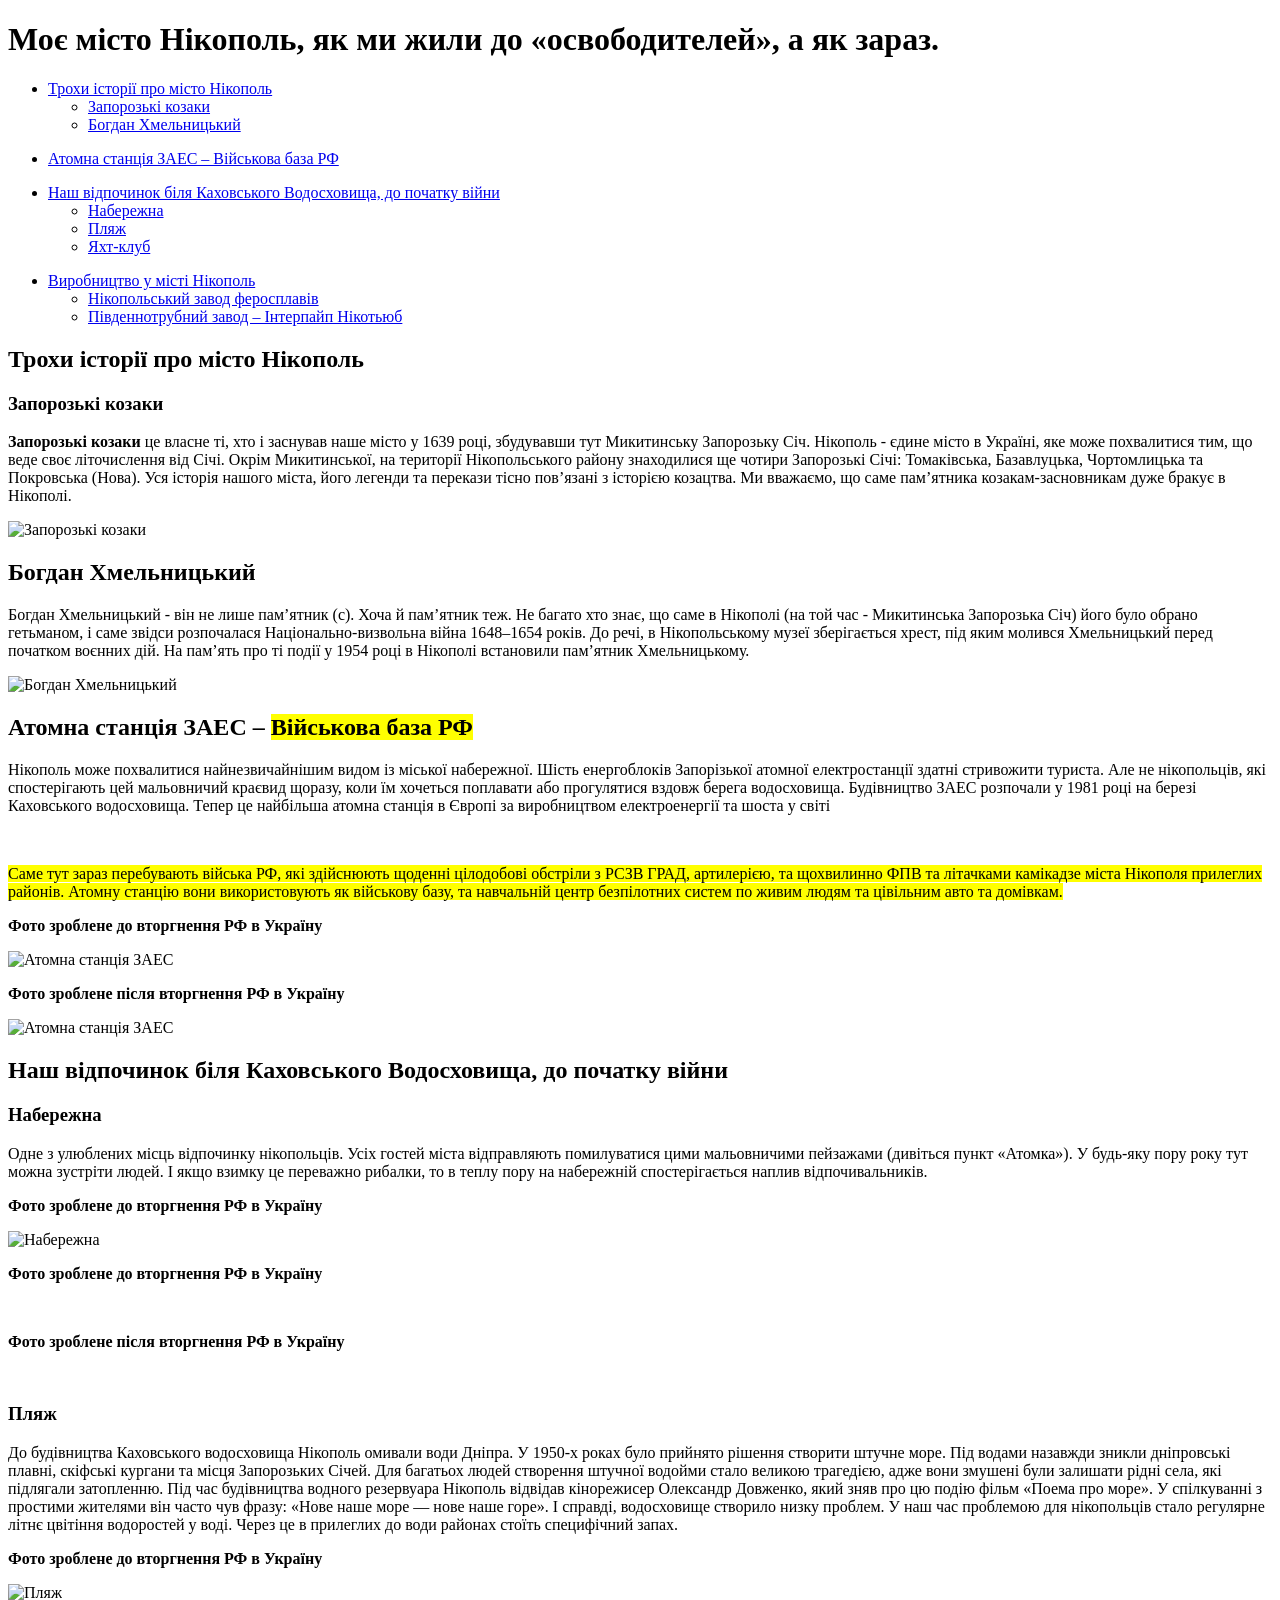
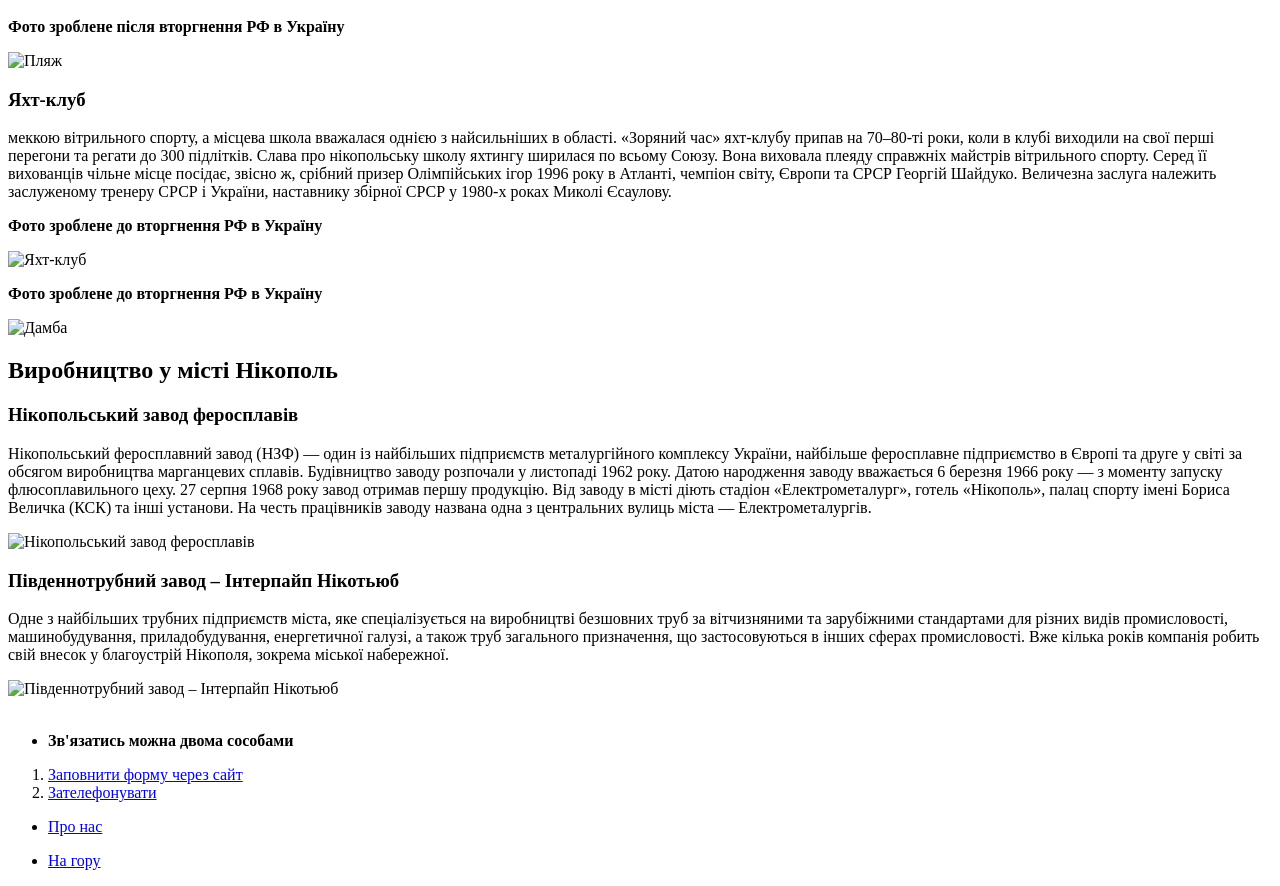
==== lesson_2/index.html @ 9840b842 "Add files via upload" ====
<!DOCTYPE html>
<html lang="uk">
<head>
	<meta charset="UTF-8">
	<meta name="viewport" content="width=device-width, initial-scale=1.0">
	<title>Моє місто Нікополь, як ми жили до «освободителей», а як зараз.</title>
</head>
<body>
	<header id="top">
		<div>
			<h1>Моє місто Нікополь, як ми жили до «освободителей», а як зараз.</h1>
		</div>
		<div>
		<ul>
			<li><a href="#istiriya">Трохи історії про місто Нікополь</a>
				<ul>
					<li><a href="#kozak">Запорозькі козаки</a></li>
					<li><a href="#bodya">Богдан Хмельницький</a></li>
				</ul>
			</li>
		</ul>
		</div>
		<div>
			<ul>
				<li><a href="#azs">Атомна станція ЗАЕС – Військова база РФ</a></li>
			</ul>
		</div>
		<div>
			<ul>
				<li><a href="#otdyh">Наш відпочинок біля Каховського Водосховища, до початку війни</a>
					<ul>
						<li><a href="#damba">Набережна</a></li>
						<li><a href="#plazh">Пляж</a></li>
						<li><a href="#yaht_club">Яхт-клуб</a></li>
					</ul>
				</li>
			</ul>
		</div>
		<div>
			<ul>
				<li><a href="#zavod">Виробництво у місті Нікополь</a>
				<ul>
					<li><a href="#nzf">Нікопольський завод феросплавів</a></li>
					<li><a href="#nptz">Південнотрубний завод – Інтерпайп Нікотьюб</a></li>
				</ul>
				</li>
			</ul>
		</div>
	</header>
	<main>
		<div>
			<h2 id="istiriya">Трохи історії про місто Нікополь</h2>
			<h3 id="kozak">Запорозькі козаки</h3>
			<p><strong>Запорозькі козаки</strong> це власне ті, хто і заснував наше місто у 1639 році, збудувавши тут Микитинську Запорозьку Січ. Нікополь - єдине місто в
			Україні, яке може похвалитися тим, що веде своє літочислення від Січі. Окрім Микитинської, на території Нікопольського
			району знаходилися ще чотири Запорозькі Січі: Томаківська, Базавлуцька, Чортомлицька та Покровська (Нова). Уся історія
			нашого міста, його легенди та перекази тісно пов’язані з історією козацтва. Ми вважаємо, що саме пам’ятника
			козакам-засновникам дуже бракує в Нікополі.</p>
			<img src="/img/kozaki.jpg" alt="Запорозькі козаки">
		</div>
		<div>
			<h2 id="bodya">Богдан Хмельницький</h2>
			<p>Богдан Хмельницький - він не лише пам’ятник (с). Хоча й пам’ятник теж. Не багато хто знає, що саме в Нікополі (на той
			час - Микитинська Запорозька Січ) його було обрано гетьманом, і саме звідси розпочалася Національно-визвольна війна
			1648–1654 років. До речі, в Нікопольському музеї зберігається хрест, під яким молився Хмельницький перед початком
			воєнних дій. На пам’ять про ті події у 1954 році в Нікополі встановили пам’ятник Хмельницькому.</p>
			<img src="/img/b_shmeln.jpg" alt="Богдан Хмельницький">
		</div>
		<div>
			<h2 id="azs">Атомна станція ЗАЕС – <mark>Військова база РФ</mark></h2>
			<p>Нікополь може похвалитися найнезвичайнішим видом із міської набережної. Шість енергоблоків Запорізької атомної
			електростанції здатні стривожити туриста. Але не нікопольців, які спостерігають цей мальовничий краєвид щоразу, коли їм
			хочеться поплавати або прогулятися вздовж берега водосховища. Будівництво ЗАЕС розпочали у 1981 році на березі
			Каховського водосховища. Тепер це найбільша атомна станція в Європі за виробництвом електроенергії та шоста у світі<p>
			<br>
			<p><mark>Саме тут зараз перебувають війська РФ, які здійснюють щоденні цілодобові обстріли з РСЗВ ГРАД, артилерією, та щохвилинно
			ФПВ та літачками камікадзе міста Нікополя прилеглих районів. Атомну станцію вони використовують як військову базу, та
			навчальній центр безпілотних систем по живим людям та цівільним авто та домівкам.</mark></p>
			<p><strong>Фото зроблене до вторгнення РФ в Україну</strong></p>
			<img src="/img/zaes.jpg" alt="Атомна станція ЗАЕС">
			<p><strong>Фото зроблене після вторгнення РФ в Україну</strong></p>
			<img src="/img/azs_2.jpg" alt="Атомна станція ЗАЕС">
		</div>
		<div>
			<h2 id="otdyh">Наш відпочинок біля Каховського Водосховища, до початку війни</h2>
			<h3 id="damba">Набережна</h3>
			<p>Одне з улюблених місць відпочинку нікопольців. Усіх гостей міста відправляють помилуватися цими мальовничими пейзажами
			(дивіться пункт «Атомка»). У будь-яку пору року тут можна зустріти людей. І якщо взимку це переважно рибалки, то в теплу
			пору на набережній спостерігається наплив відпочивальників.</p>
			<p><strong>Фото зроблене до вторгнення РФ в Україну</strong></p>
			<img src="/img/naberezh.jpg" alt="Набережна">
			<p><strong>Фото зроблене до вторгнення РФ в Україну</strong></p>
			<img src="/img/damba.jpg" alt="">
			<p><strong>Фото зроблене після вторгнення РФ в Україну</strong></p>
			<img src="/img/damba-2.jpg" alt="">
			<h3 id="plazh">Пляж</h3>
			<p>До будівництва Каховського водосховища Нікополь омивали води Дніпра. У 1950-х роках було прийнято рішення створити
			штучне море. Під водами назавжди зникли дніпровські плавні, скіфські кургани та місця Запорозьких Січей. Для багатьох
			людей створення штучної водойми стало великою трагедією, адже вони змушені були залишати рідні села, які підлягали
			затопленню.
			Під час будівництва водного резервуара Нікополь відвідав кінорежисер Олександр Довженко, який зняв про цю подію фільм
			«Поема про море». У спілкуванні з простими жителями він часто чув фразу: «Нове наше море — нове наше горе». І справді,
			водосховище створило низку проблем.
			У наш час проблемою для нікопольців стало регулярне літнє цвітіння водоростей у воді. Через це в прилеглих до води
			районах стоїть специфічний запах.</p>
			<p><strong>Фото зроблене до вторгнення РФ в Україну</strong></p>
			<img src="/img/plazh.jpg" alt="Пляж">
			<p><strong>Фото зроблене після вторгнення РФ в Україну</strong></p>
			<img src="/img/plazh_2.jpg" alt="Пляж">
			<h3 id="yaht_club">Яхт-клуб</h3>
			<p>меккою вітрильного спорту, а місцева школа вважалася однією з найсильніших в області. «Зоряний час» яхт-клубу припав на
			70–80-ті роки, коли в клубі виходили на свої перші перегони та регати до 300 підлітків. Слава про нікопольську школу
			яхтингу ширилася по всьому Союзу. Вона виховала плеяду справжніх майстрів вітрильного спорту.
			Серед її вихованців чільне місце посідає, звісно ж, срібний призер Олімпійських ігор 1996 року в Атланті, чемпіон світу,
			Європи та СРСР Георгій Шайдуко. Величезна заслуга належить заслуженому тренеру СРСР і України, наставнику збірної СРСР у
			1980-х роках Миколі Єсаулову.
			</p>
			<p><strong>Фото зроблене до вторгнення РФ в Україну</strong></p>
			<img src="/img/yaht_club.jpg" alt="Яхт-клуб">
			<p><strong>Фото зроблене до вторгнення РФ в Україну</strong></p>
			<img src="/img/damba_3.jpg" alt="Дамба">
		</div>
		<div>
			<h2 id="zavod">Виробництво у місті Нікополь</h2>
			<h3 id="nzf">Нікопольський завод феросплавів</h3>
			<p>Нікопольський феросплавний завод (НЗФ) — один із найбільших підприємств металургійного комплексу України, найбільше
			феросплавне підприємство в Європі та друге у світі за обсягом виробництва марганцевих сплавів. Будівництво заводу
			розпочали у листопаді 1962 року. Датою народження заводу вважається 6 березня 1966 року — з моменту запуску
			флюсоплавильного цеху. 27 серпня 1968 року завод отримав першу продукцію.
			Від заводу в місті діють стадіон «Електрометалург», готель «Нікополь», палац спорту імені Бориса Величка (КСК) та інші
			установи. На честь працівників заводу названа одна з центральних вулиць міста — Електрометалургів.
			</p>
			<img src="/img/nzf.jpg" alt="Нікопольський завод феросплавів">
			<h3 id="nptz">Південнотрубний завод – Інтерпайп Нікотьюб</h3>
			<p>Одне з найбільших трубних підприємств міста, яке спеціалізується на виробництві безшовних труб за вітчизняними та
			зарубіжними стандартами для різних видів промисловості, машинобудування, приладобудування, енергетичної галузі, а також
			труб загального призначення, що застосовуються в інших сферах промисловості.
			Вже кілька років компанія робить свій внесок у благоустрій Нікополя, зокрема міської набережної.
			</p>
			<img src="/img/niko_tub.jpg" alt="Південнотрубний завод – Інтерпайп Нікотьюб">
		</div>
		<br>
	</main>
	<footer>
		<div>
			<ul>
				<li><strong>Зв'язатись можна двома сособами</strong></li>
			</ul>
		</div>
		<div>
			<ol>
				<li><a title="Адмін сайту" href="contacts.html" target="_blank">Заповнити форму через сайт</a></li>
				<li><a title="Менежеджер" href="contacts.html" target="_blank">Зателефонувати</a></li>
			</ol>
		</div>
		<div>
			<ul>
				<li><a href="info.html">Про нас</a></li>
			</ul>
		</div>
		<div>
			<ul>
				<li><a href="#top">На гору</a></li>
			</ul>
		</div>
	</footer>
</body>
</html>
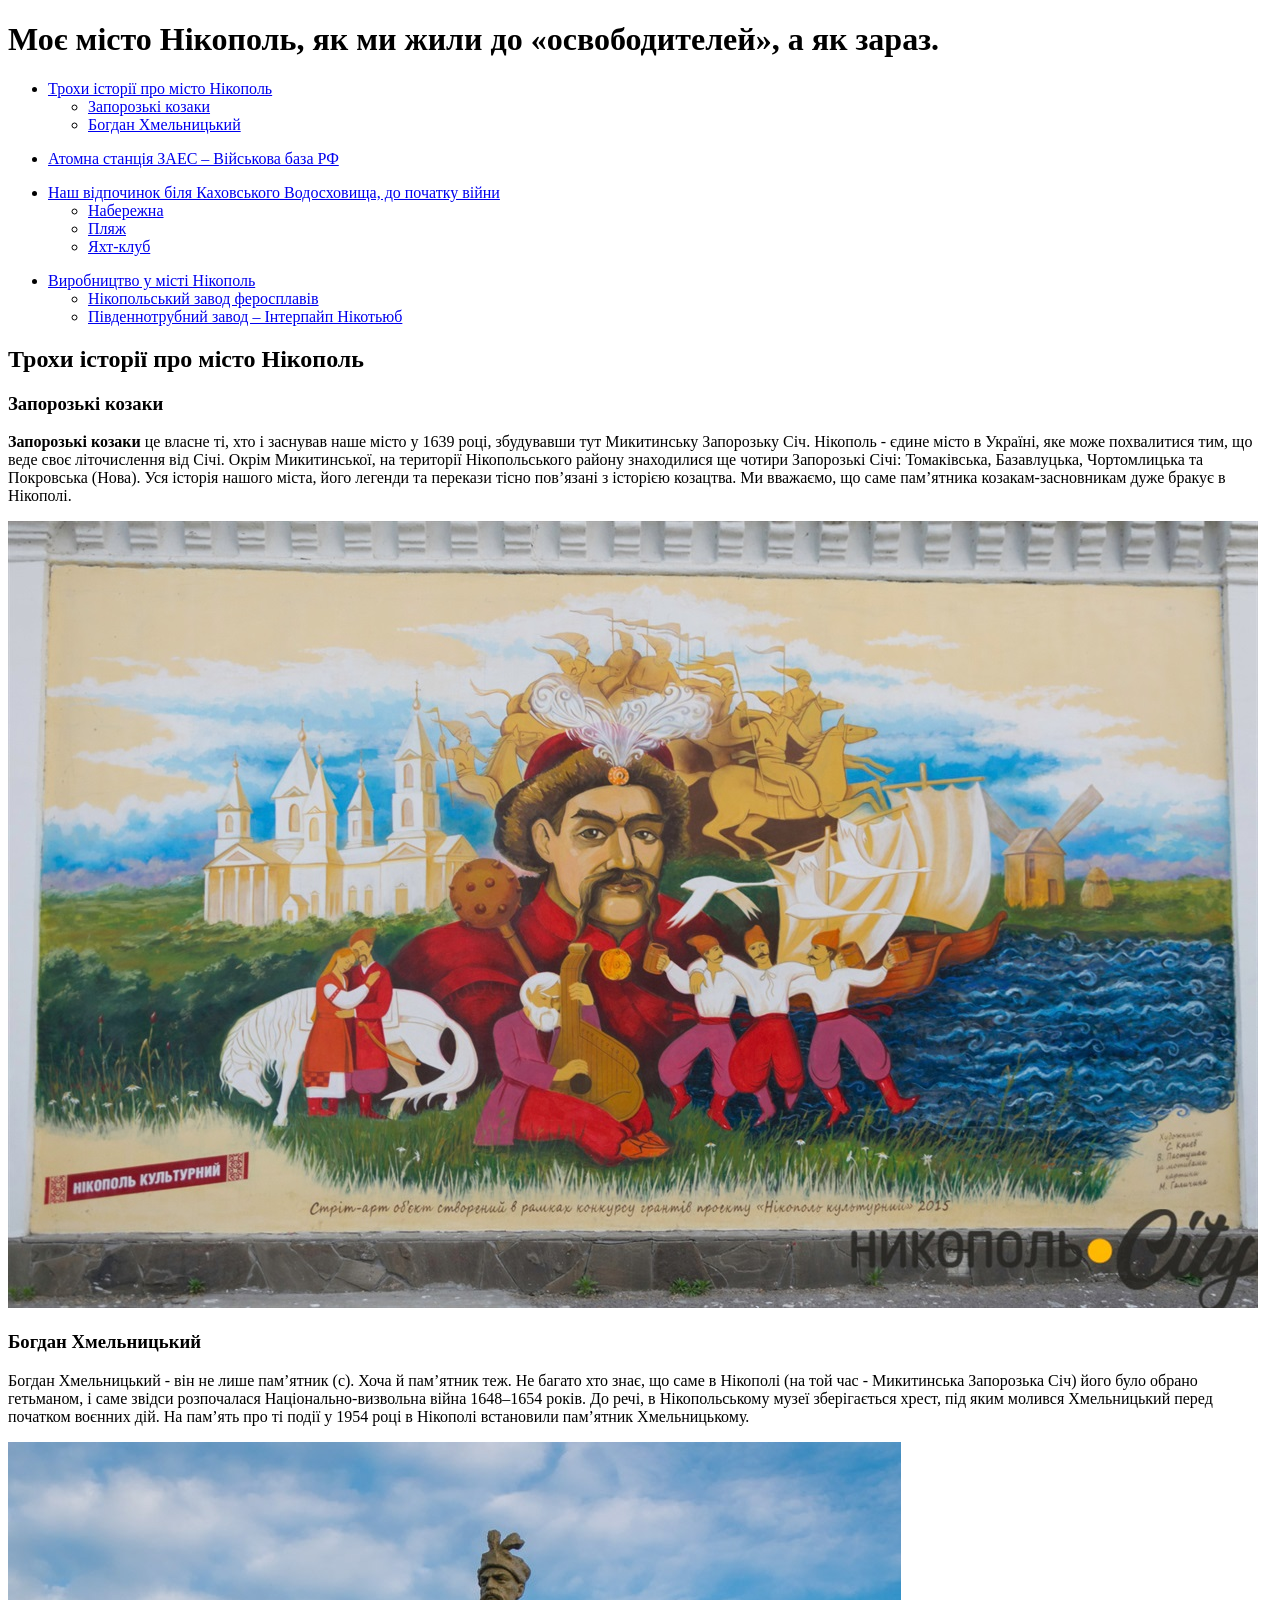
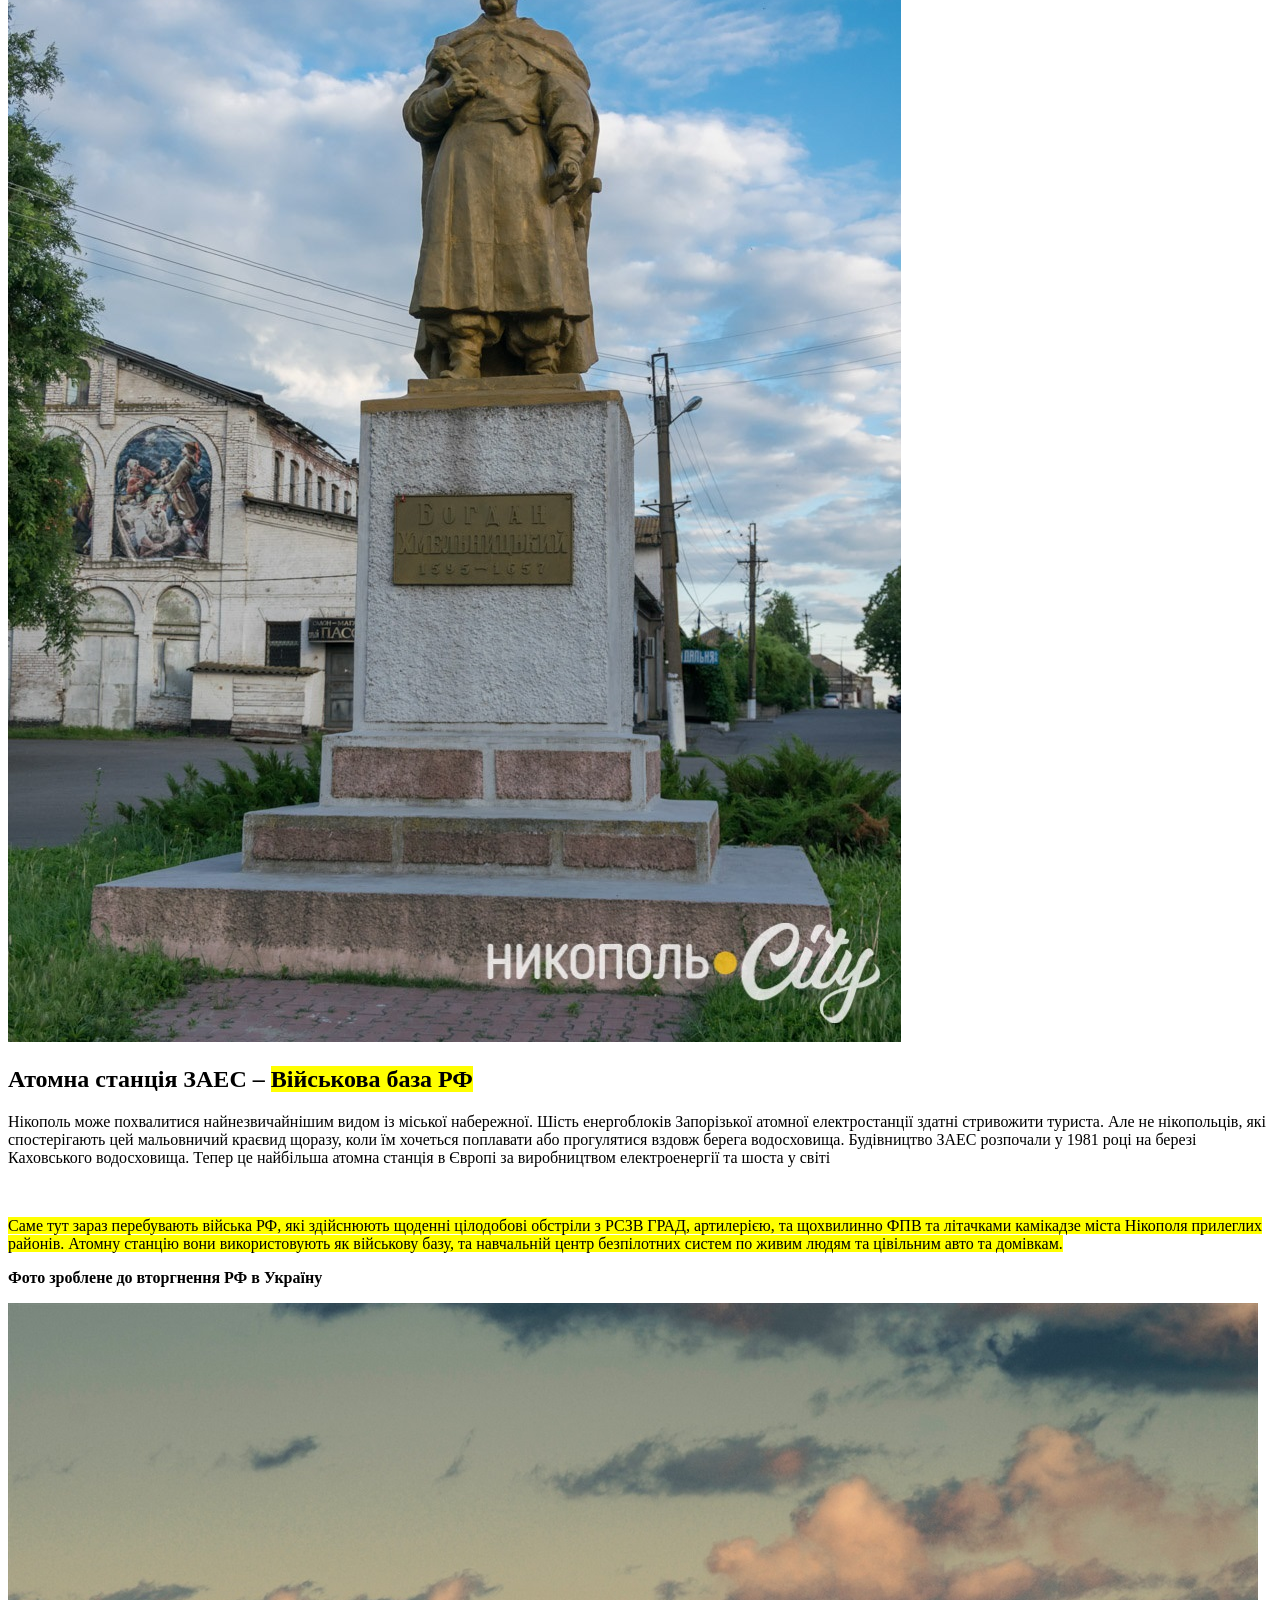
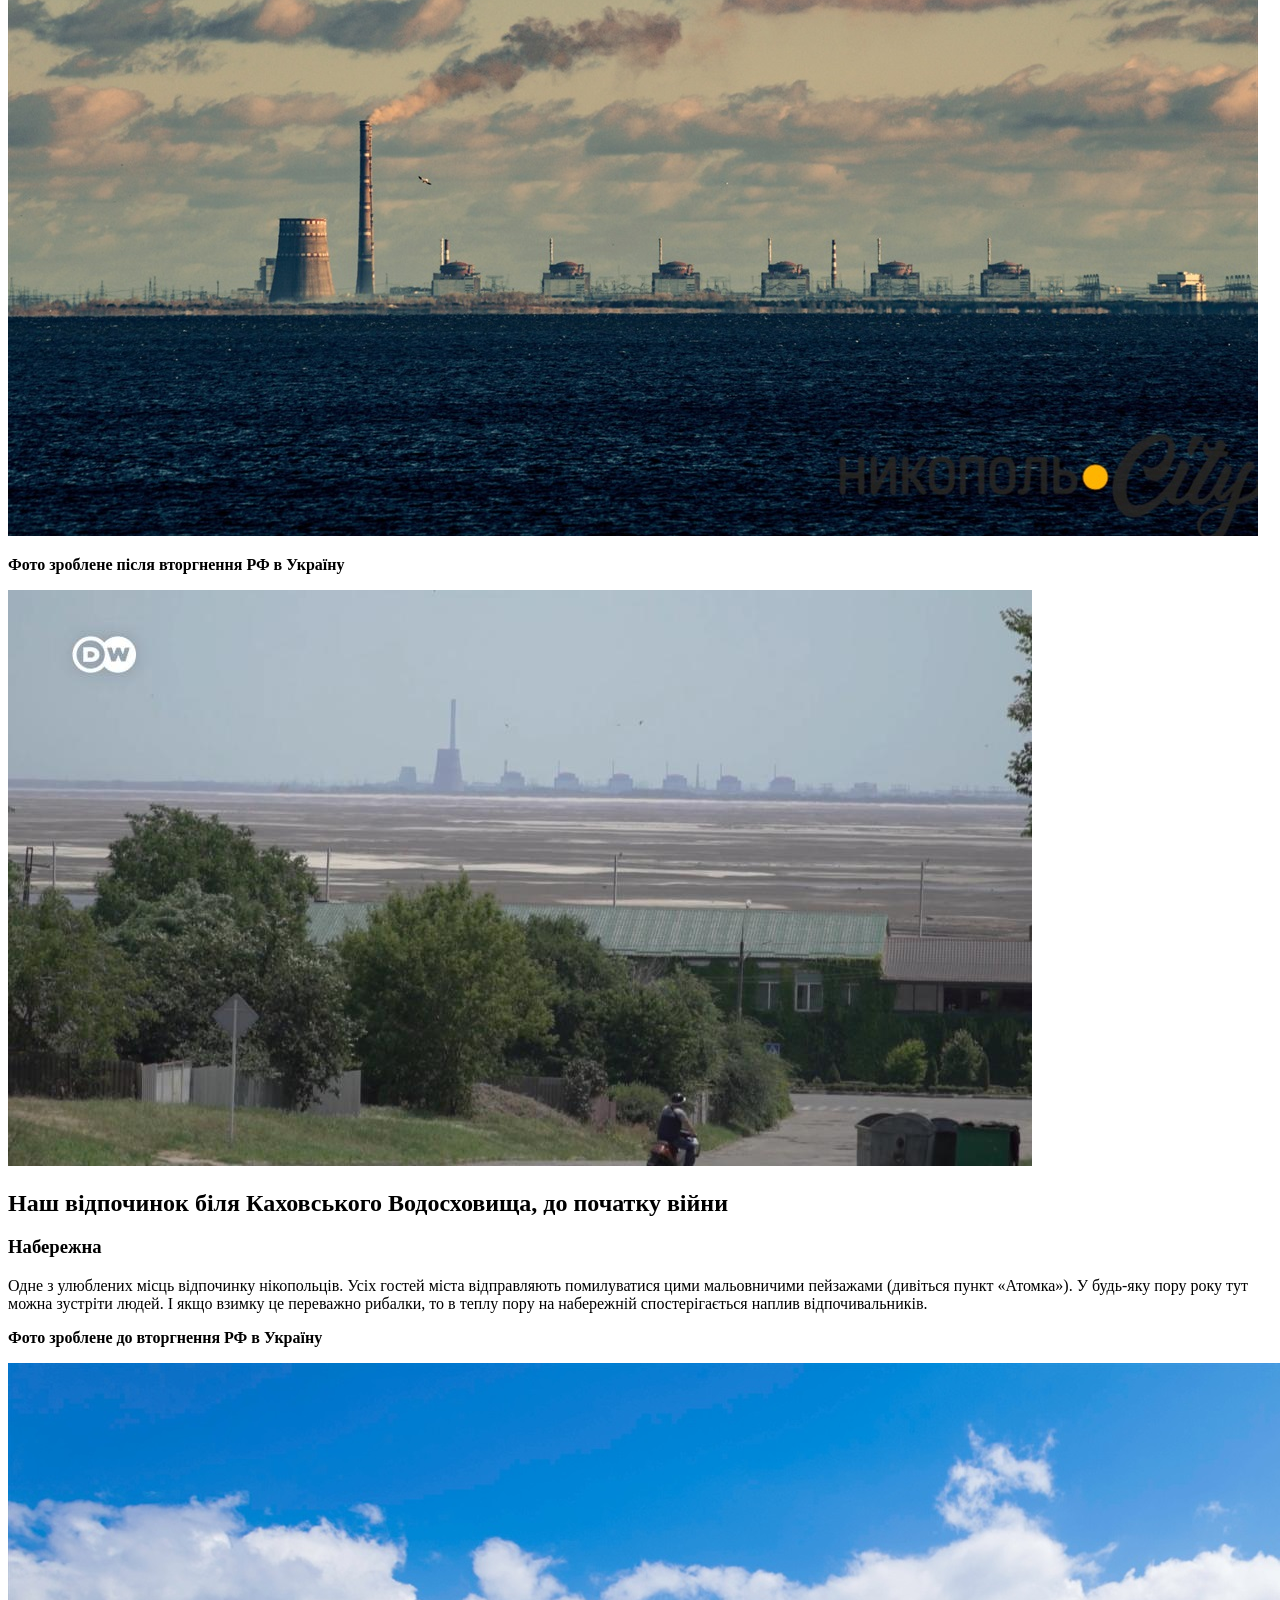
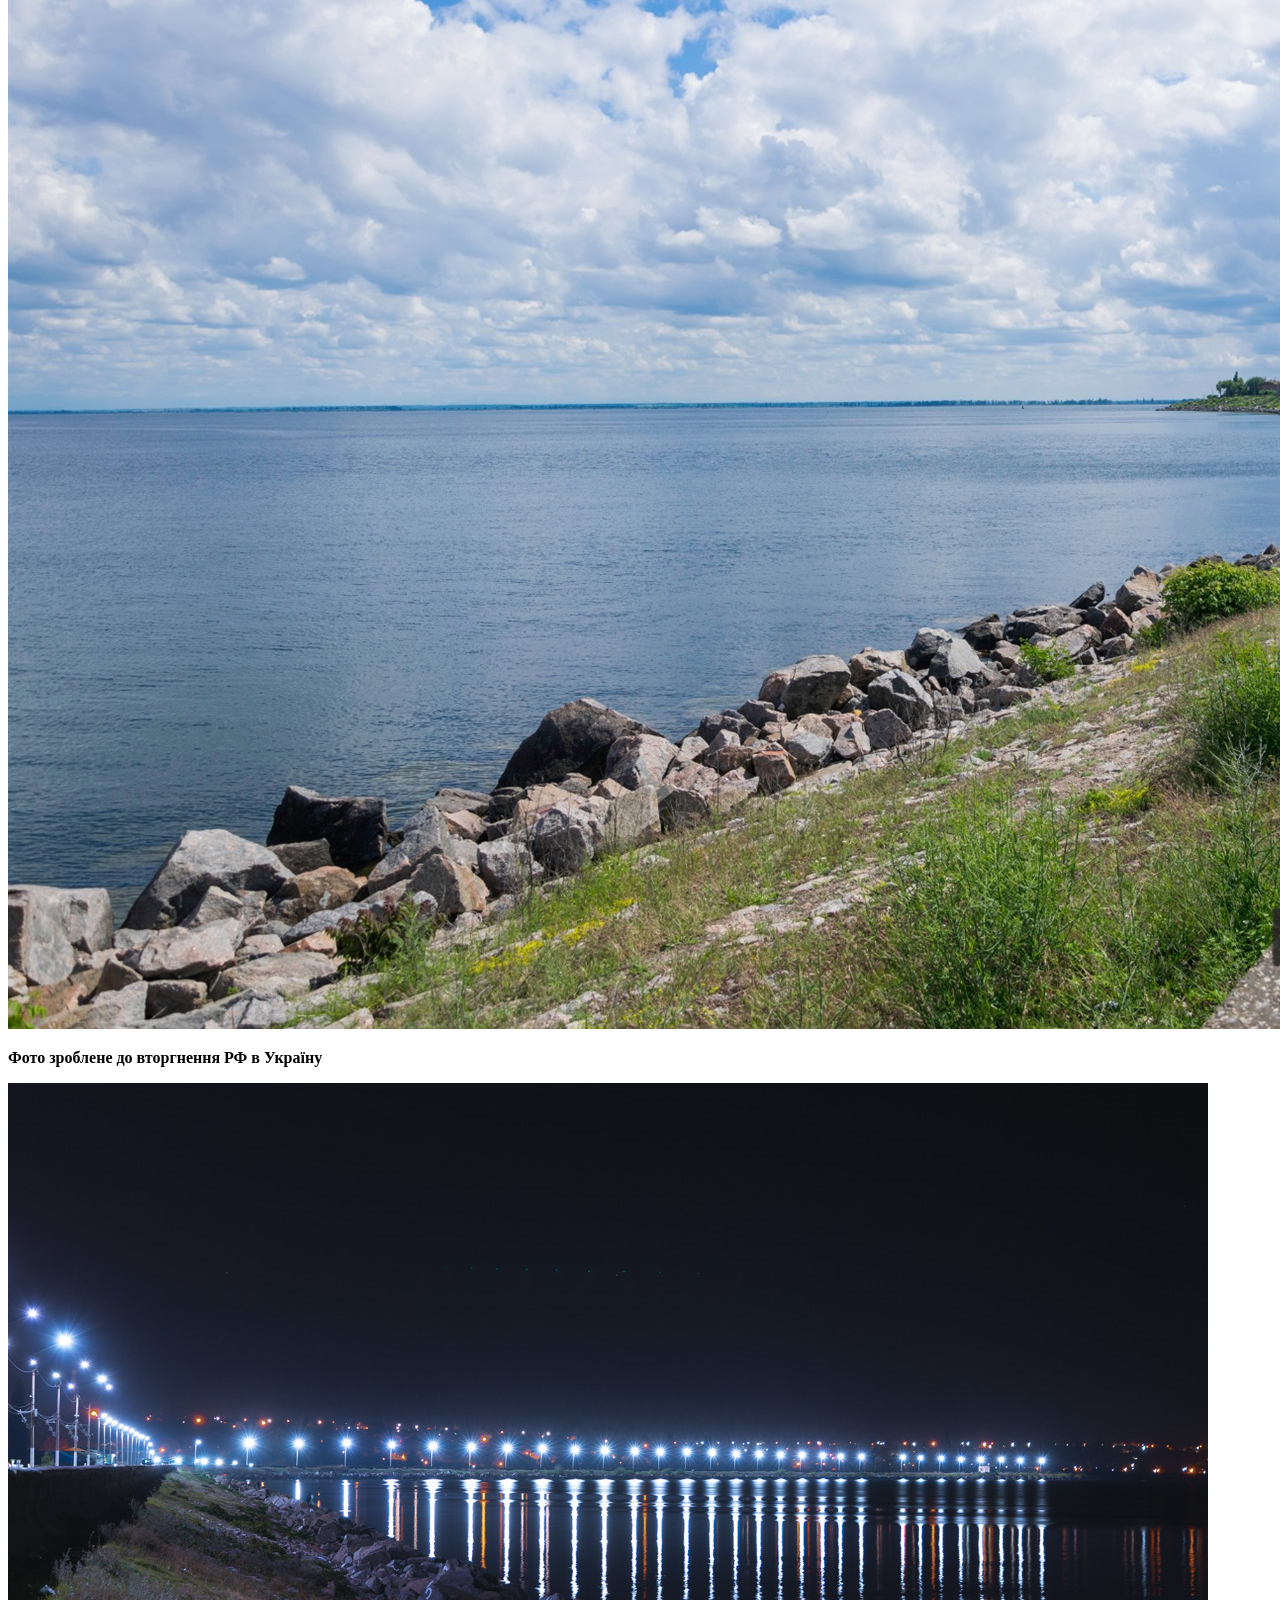
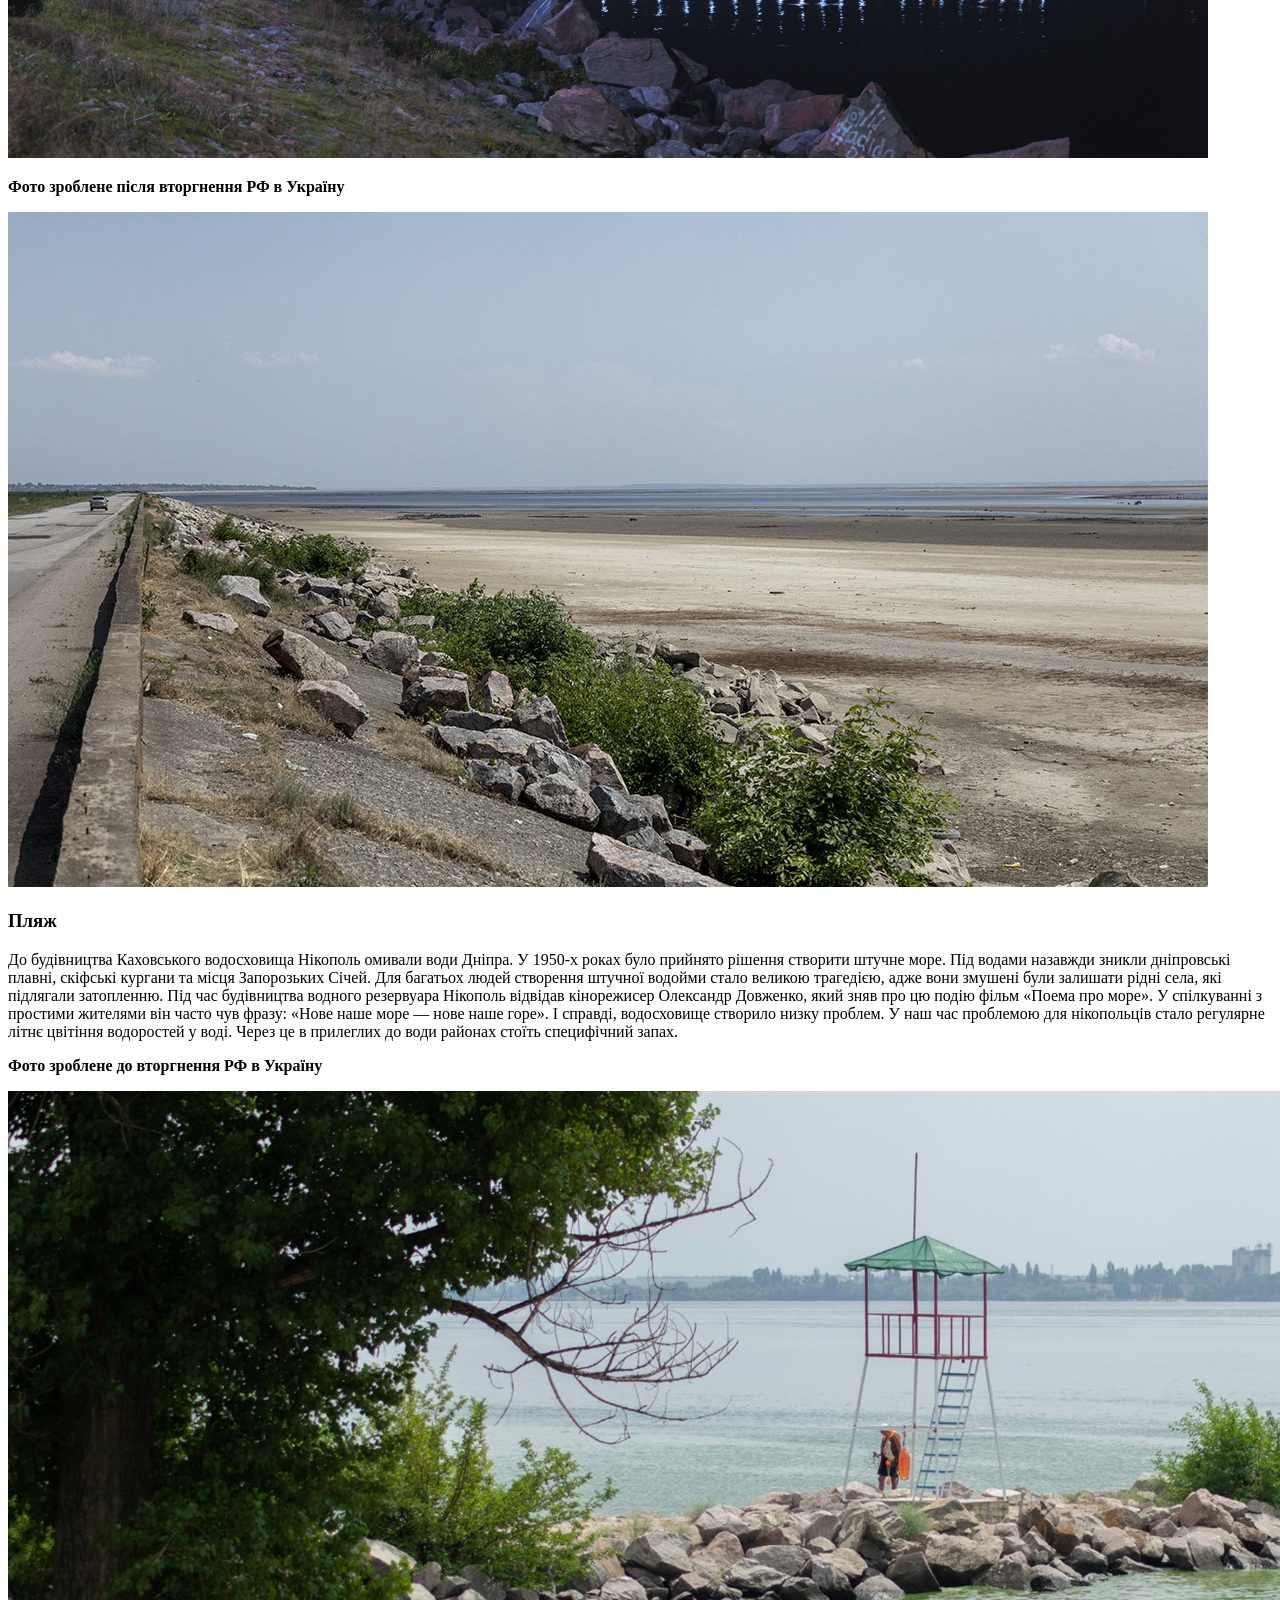
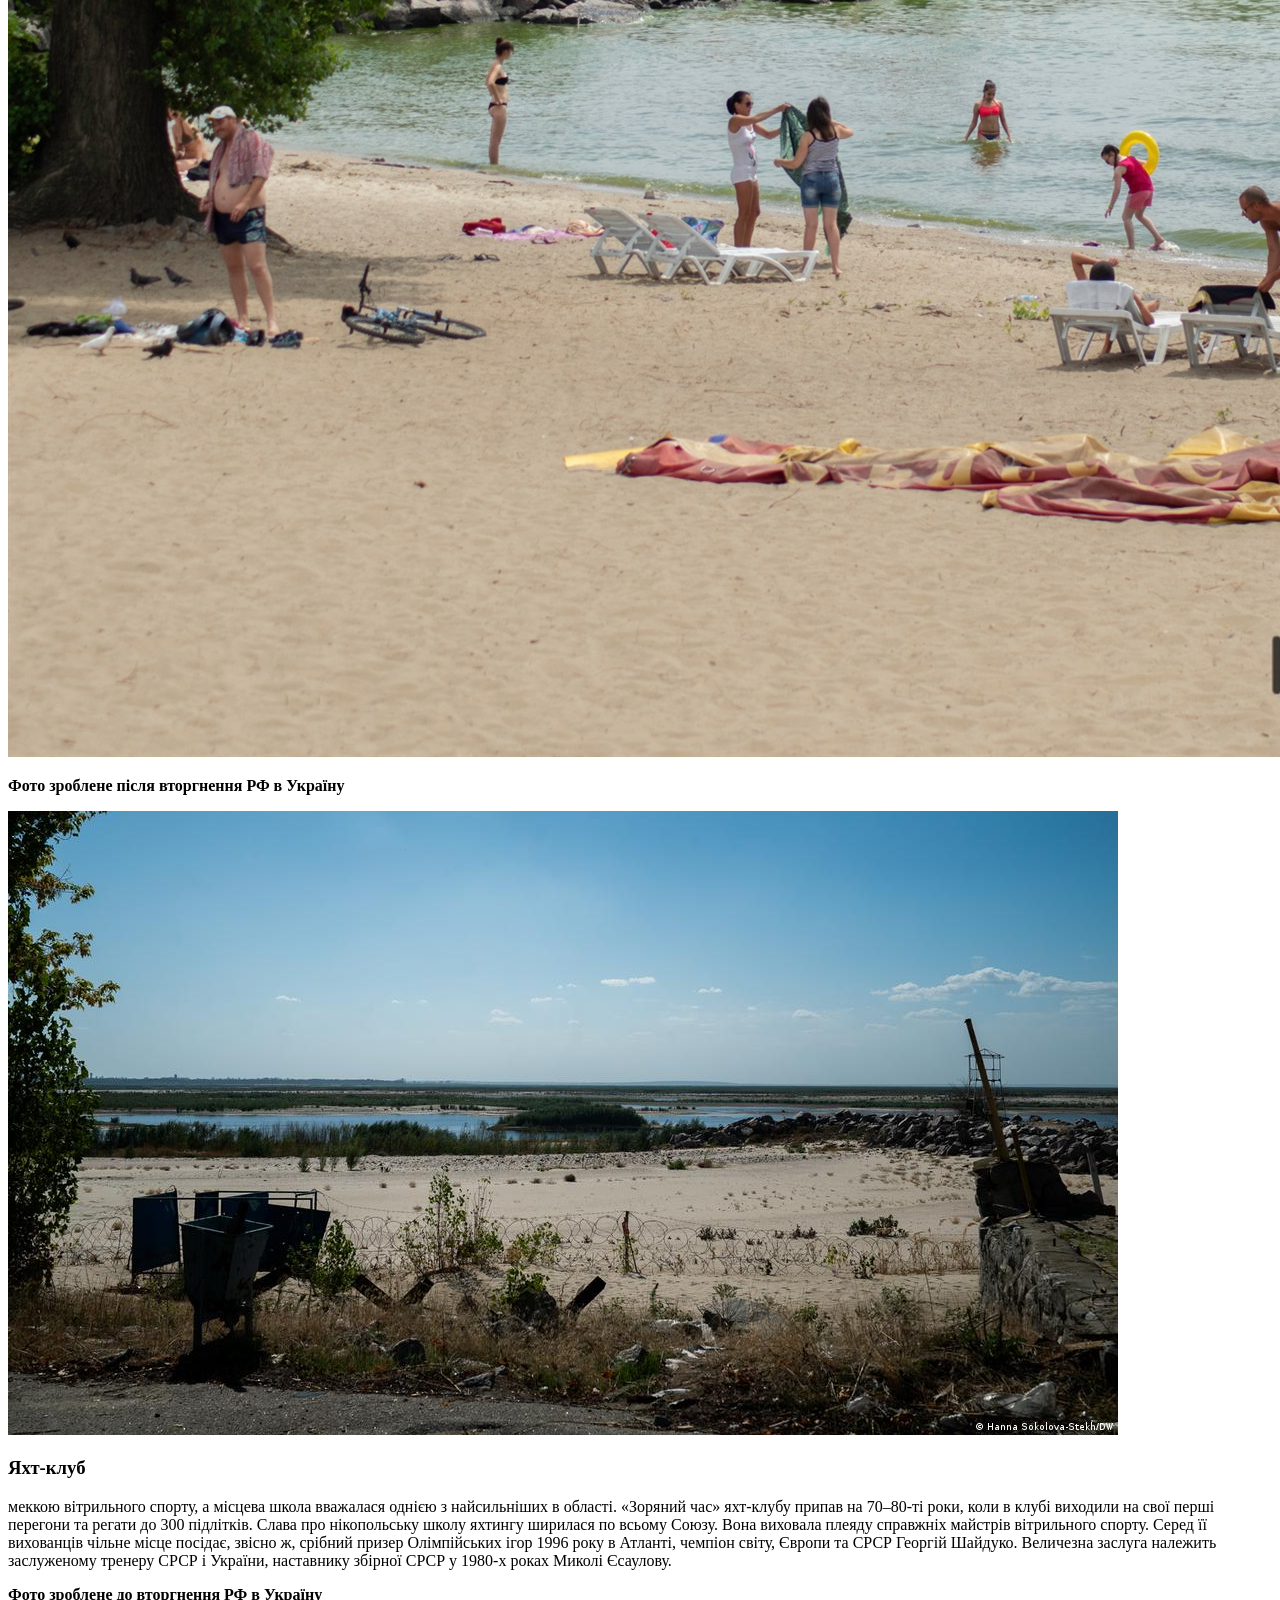
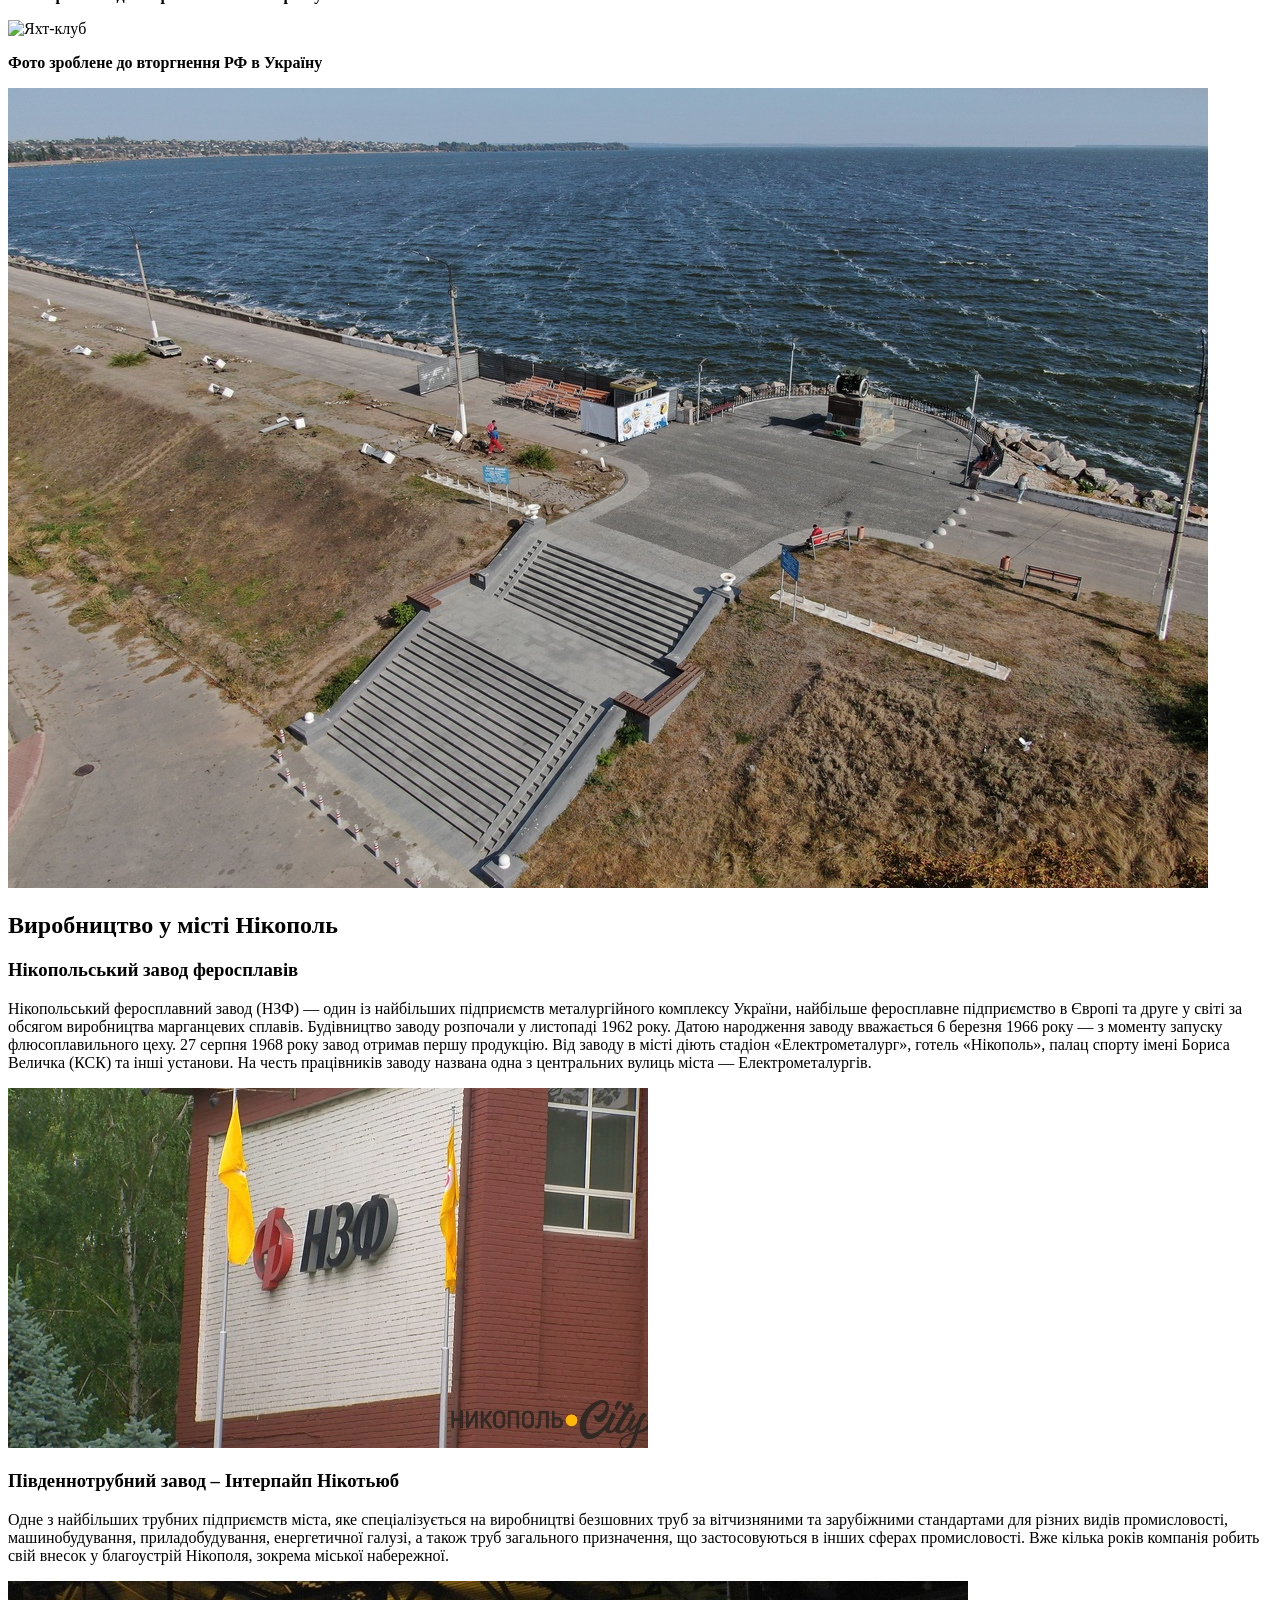
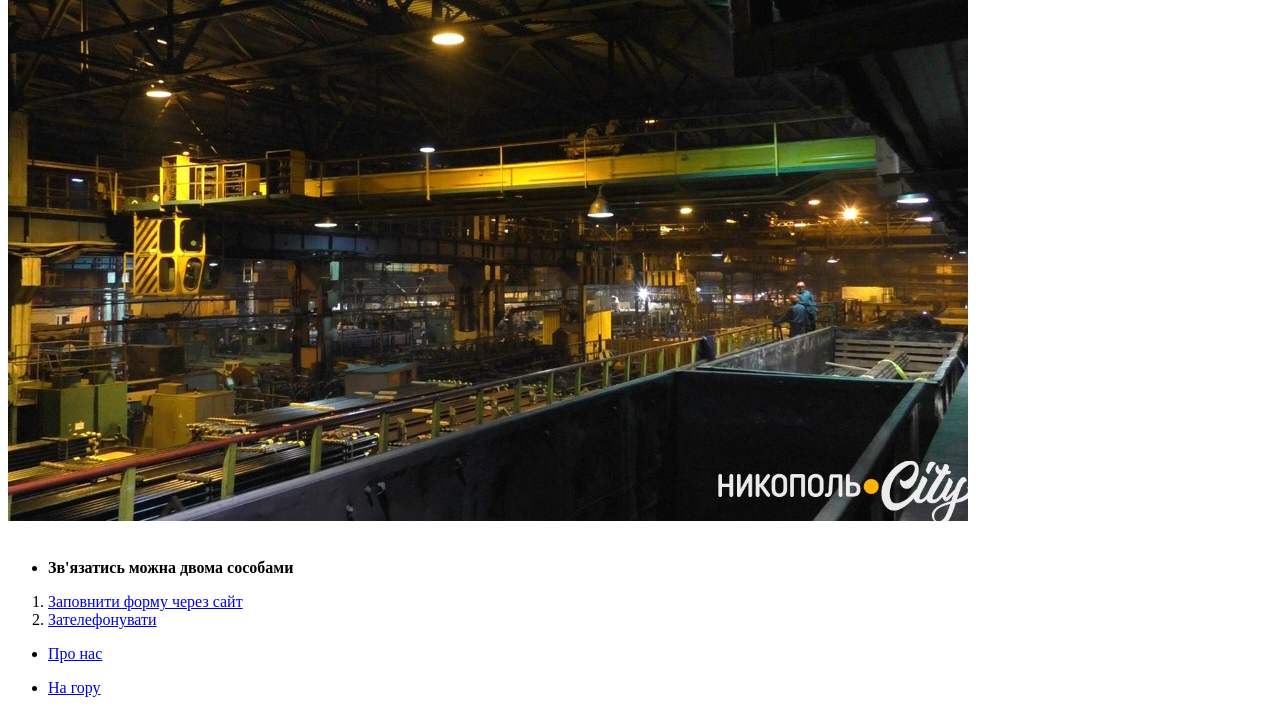
==== commit 9fbba56b: "Update index.html" ====
--- a/lesson_2/index.html
+++ b/lesson_2/index.html
@@ -56,15 +56,15 @@
 			району знаходилися ще чотири Запорозькі Січі: Томаківська, Базавлуцька, Чортомлицька та Покровська (Нова). Уся історія
 			нашого міста, його легенди та перекази тісно пов’язані з історією козацтва. Ми вважаємо, що саме пам’ятника
 			козакам-засновникам дуже бракує в Нікополі.</p>
-			<img src="/img/kozaki.jpg" alt="Запорозькі козаки">
+			<img src="img/kozaki.jpg" alt="Запорозькі козаки">
 		</div>
 		<div>
-			<h2 id="bodya">Богдан Хмельницький</h2>
+			<h3 id="bodya">Богдан Хмельницький</h2>
 			<p>Богдан Хмельницький - він не лише пам’ятник (с). Хоча й пам’ятник теж. Не багато хто знає, що саме в Нікополі (на той
 			час - Микитинська Запорозька Січ) його було обрано гетьманом, і саме звідси розпочалася Національно-визвольна війна
 			1648–1654 років. До речі, в Нікопольському музеї зберігається хрест, під яким молився Хмельницький перед початком
 			воєнних дій. На пам’ять про ті події у 1954 році в Нікополі встановили пам’ятник Хмельницькому.</p>
-			<img src="/img/b_shmeln.jpg" alt="Богдан Хмельницький">
+			<img src="img/b_shmeln.jpg" alt="Богдан Хмельницький">
 		</div>
 		<div>
 			<h2 id="azs">Атомна станція ЗАЕС – <mark>Військова база РФ</mark></h2>
@@ -77,9 +77,9 @@
 			ФПВ та літачками камікадзе міста Нікополя прилеглих районів. Атомну станцію вони використовують як військову базу, та
 			навчальній центр безпілотних систем по живим людям та цівільним авто та домівкам.</mark></p>
 			<p><strong>Фото зроблене до вторгнення РФ в Україну</strong></p>
-			<img src="/img/zaes.jpg" alt="Атомна станція ЗАЕС">
+			<img src="img/zaes.jpg" alt="Атомна станція ЗАЕС">
 			<p><strong>Фото зроблене після вторгнення РФ в Україну</strong></p>
-			<img src="/img/azs_2.jpg" alt="Атомна станція ЗАЕС">
+			<img src="img/azs_2.jpg" alt="Атомна станція ЗАЕС">
 		</div>
 		<div>
 			<h2 id="otdyh">Наш відпочинок біля Каховського Водосховища, до початку війни</h2>
@@ -88,11 +88,11 @@
 			(дивіться пункт «Атомка»). У будь-яку пору року тут можна зустріти людей. І якщо взимку це переважно рибалки, то в теплу
 			пору на набережній спостерігається наплив відпочивальників.</p>
 			<p><strong>Фото зроблене до вторгнення РФ в Україну</strong></p>
-			<img src="/img/naberezh.jpg" alt="Набережна">
+			<img src="img/naberezh.jpg" alt="Набережна">
 			<p><strong>Фото зроблене до вторгнення РФ в Україну</strong></p>
-			<img src="/img/damba.jpg" alt="">
+			<img src="img/damba.jpg" alt="">
 			<p><strong>Фото зроблене після вторгнення РФ в Україну</strong></p>
-			<img src="/img/damba-2.jpg" alt="">
+			<img src="img/damba-2.jpg" alt="">
 			<h3 id="plazh">Пляж</h3>
 			<p>До будівництва Каховського водосховища Нікополь омивали води Дніпра. У 1950-х роках було прийнято рішення створити
 			штучне море. Під водами назавжди зникли дніпровські плавні, скіфські кургани та місця Запорозьких Січей. Для багатьох
@@ -104,9 +104,9 @@
 			У наш час проблемою для нікопольців стало регулярне літнє цвітіння водоростей у воді. Через це в прилеглих до води
 			районах стоїть специфічний запах.</p>
 			<p><strong>Фото зроблене до вторгнення РФ в Україну</strong></p>
-			<img src="/img/plazh.jpg" alt="Пляж">
+			<img src="img/plazh.jpg" alt="Пляж">
 			<p><strong>Фото зроблене після вторгнення РФ в Україну</strong></p>
-			<img src="/img/plazh_2.jpg" alt="Пляж">
+			<img src="img/plazh_2.jpg" alt="Пляж">
 			<h3 id="yaht_club">Яхт-клуб</h3>
 			<p>меккою вітрильного спорту, а місцева школа вважалася однією з найсильніших в області. «Зоряний час» яхт-клубу припав на
 			70–80-ті роки, коли в клубі виходили на свої перші перегони та регати до 300 підлітків. Слава про нікопольську школу
@@ -118,7 +118,7 @@
 			<p><strong>Фото зроблене до вторгнення РФ в Україну</strong></p>
 			<img src="/img/yaht_club.jpg" alt="Яхт-клуб">
 			<p><strong>Фото зроблене до вторгнення РФ в Україну</strong></p>
-			<img src="/img/damba_3.jpg" alt="Дамба">
+			<img src="img/damba_3.jpg" alt="Дамба">
 		</div>
 		<div>
 			<h2 id="zavod">Виробництво у місті Нікополь</h2>
@@ -130,14 +130,14 @@
 			Від заводу в місті діють стадіон «Електрометалург», готель «Нікополь», палац спорту імені Бориса Величка (КСК) та інші
 			установи. На честь працівників заводу названа одна з центральних вулиць міста — Електрометалургів.
 			</p>
-			<img src="/img/nzf.jpg" alt="Нікопольський завод феросплавів">
+			<img src="img/nzf.jpg" alt="Нікопольський завод феросплавів">
 			<h3 id="nptz">Південнотрубний завод – Інтерпайп Нікотьюб</h3>
 			<p>Одне з найбільших трубних підприємств міста, яке спеціалізується на виробництві безшовних труб за вітчизняними та
 			зарубіжними стандартами для різних видів промисловості, машинобудування, приладобудування, енергетичної галузі, а також
 			труб загального призначення, що застосовуються в інших сферах промисловості.
 			Вже кілька років компанія робить свій внесок у благоустрій Нікополя, зокрема міської набережної.
 			</p>
-			<img src="/img/niko_tub.jpg" alt="Південнотрубний завод – Інтерпайп Нікотьюб">
+			<img src="img/niko_tub.jpg" alt="Південнотрубний завод – Інтерпайп Нікотьюб">
 		</div>
 		<br>
 	</main>
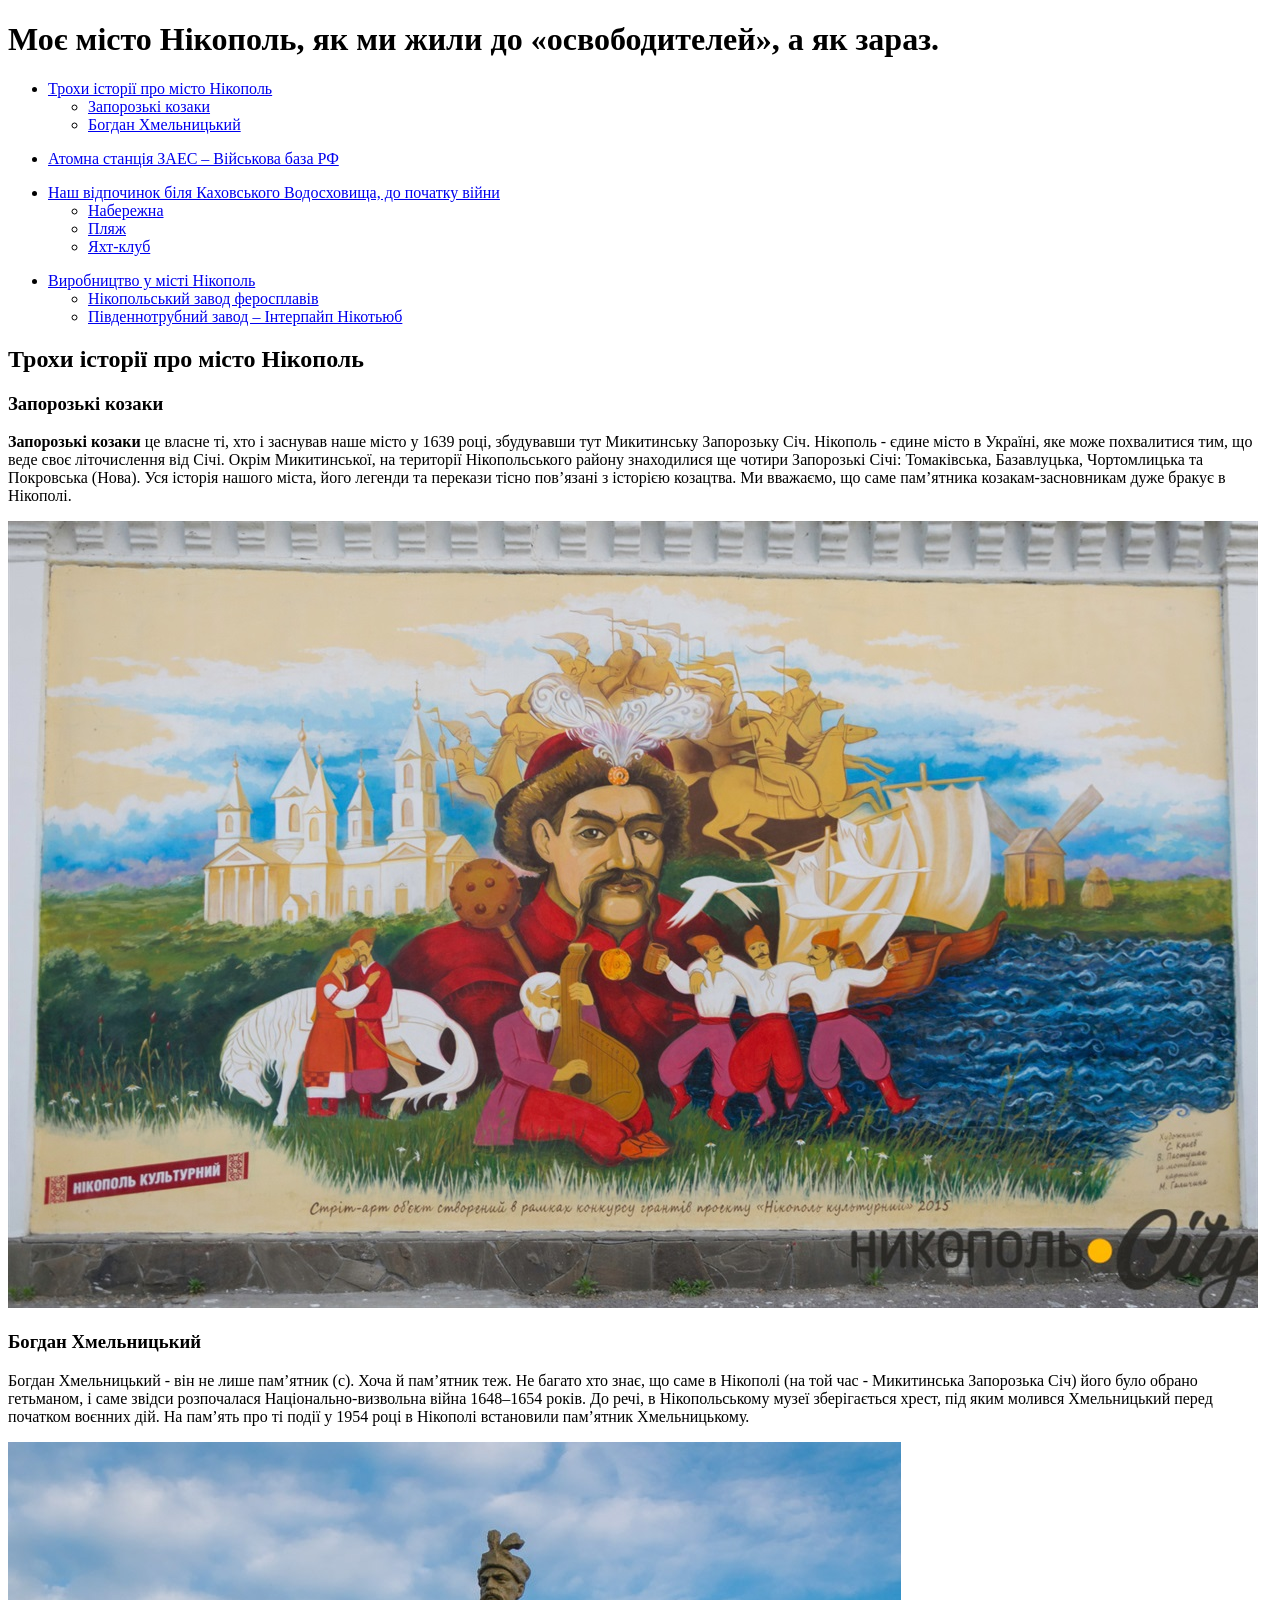
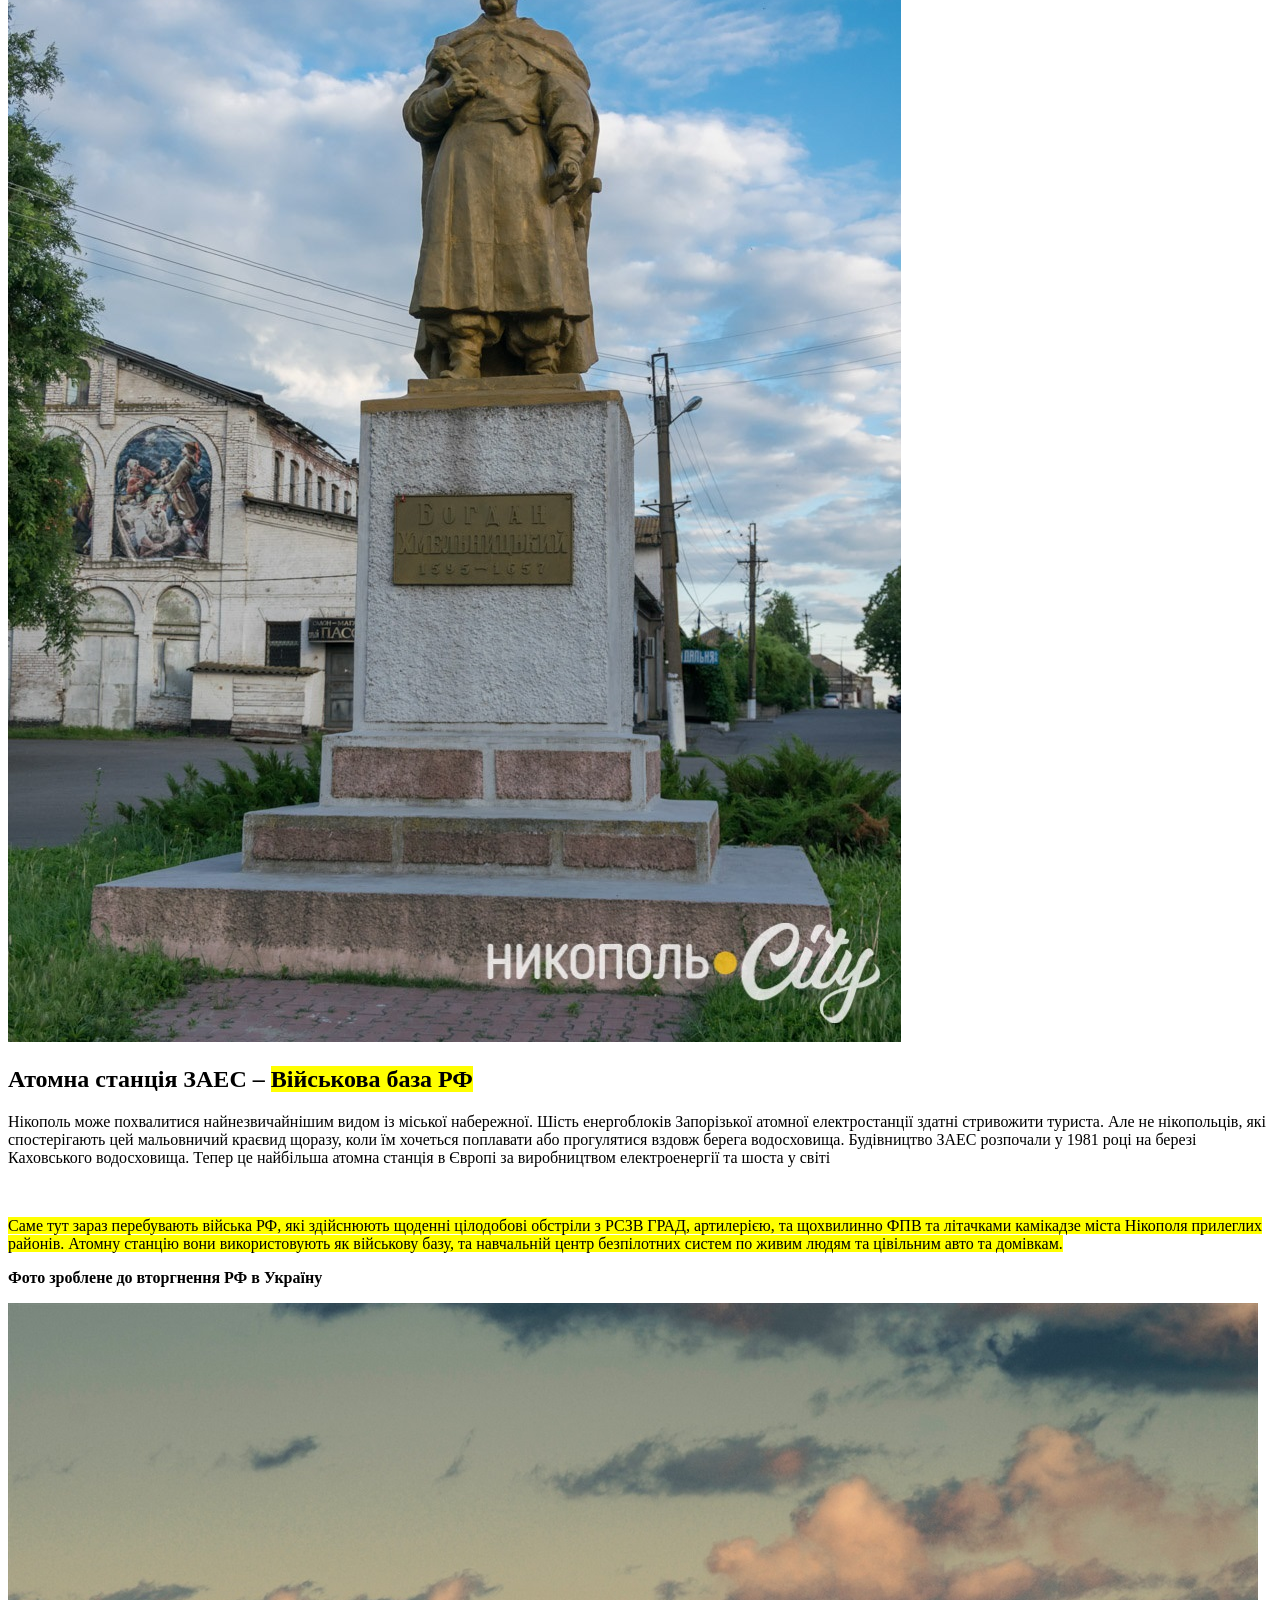
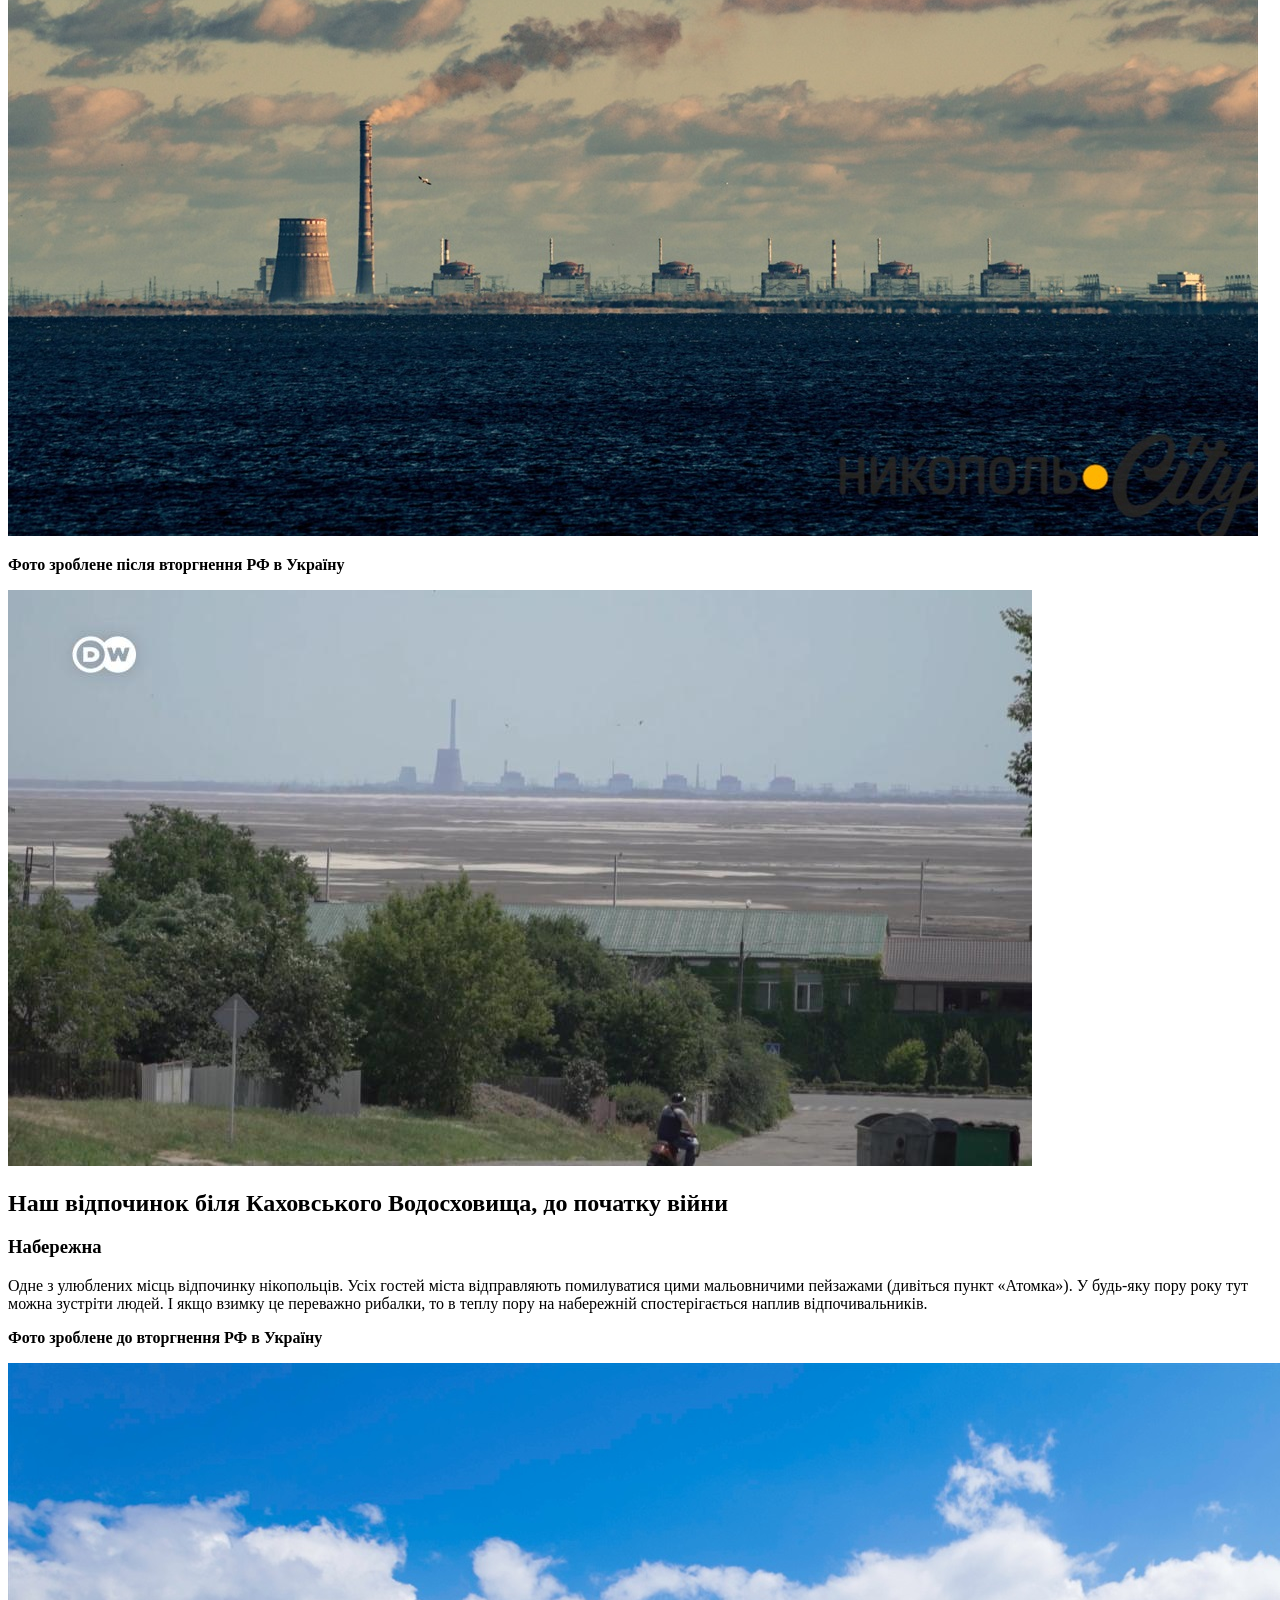
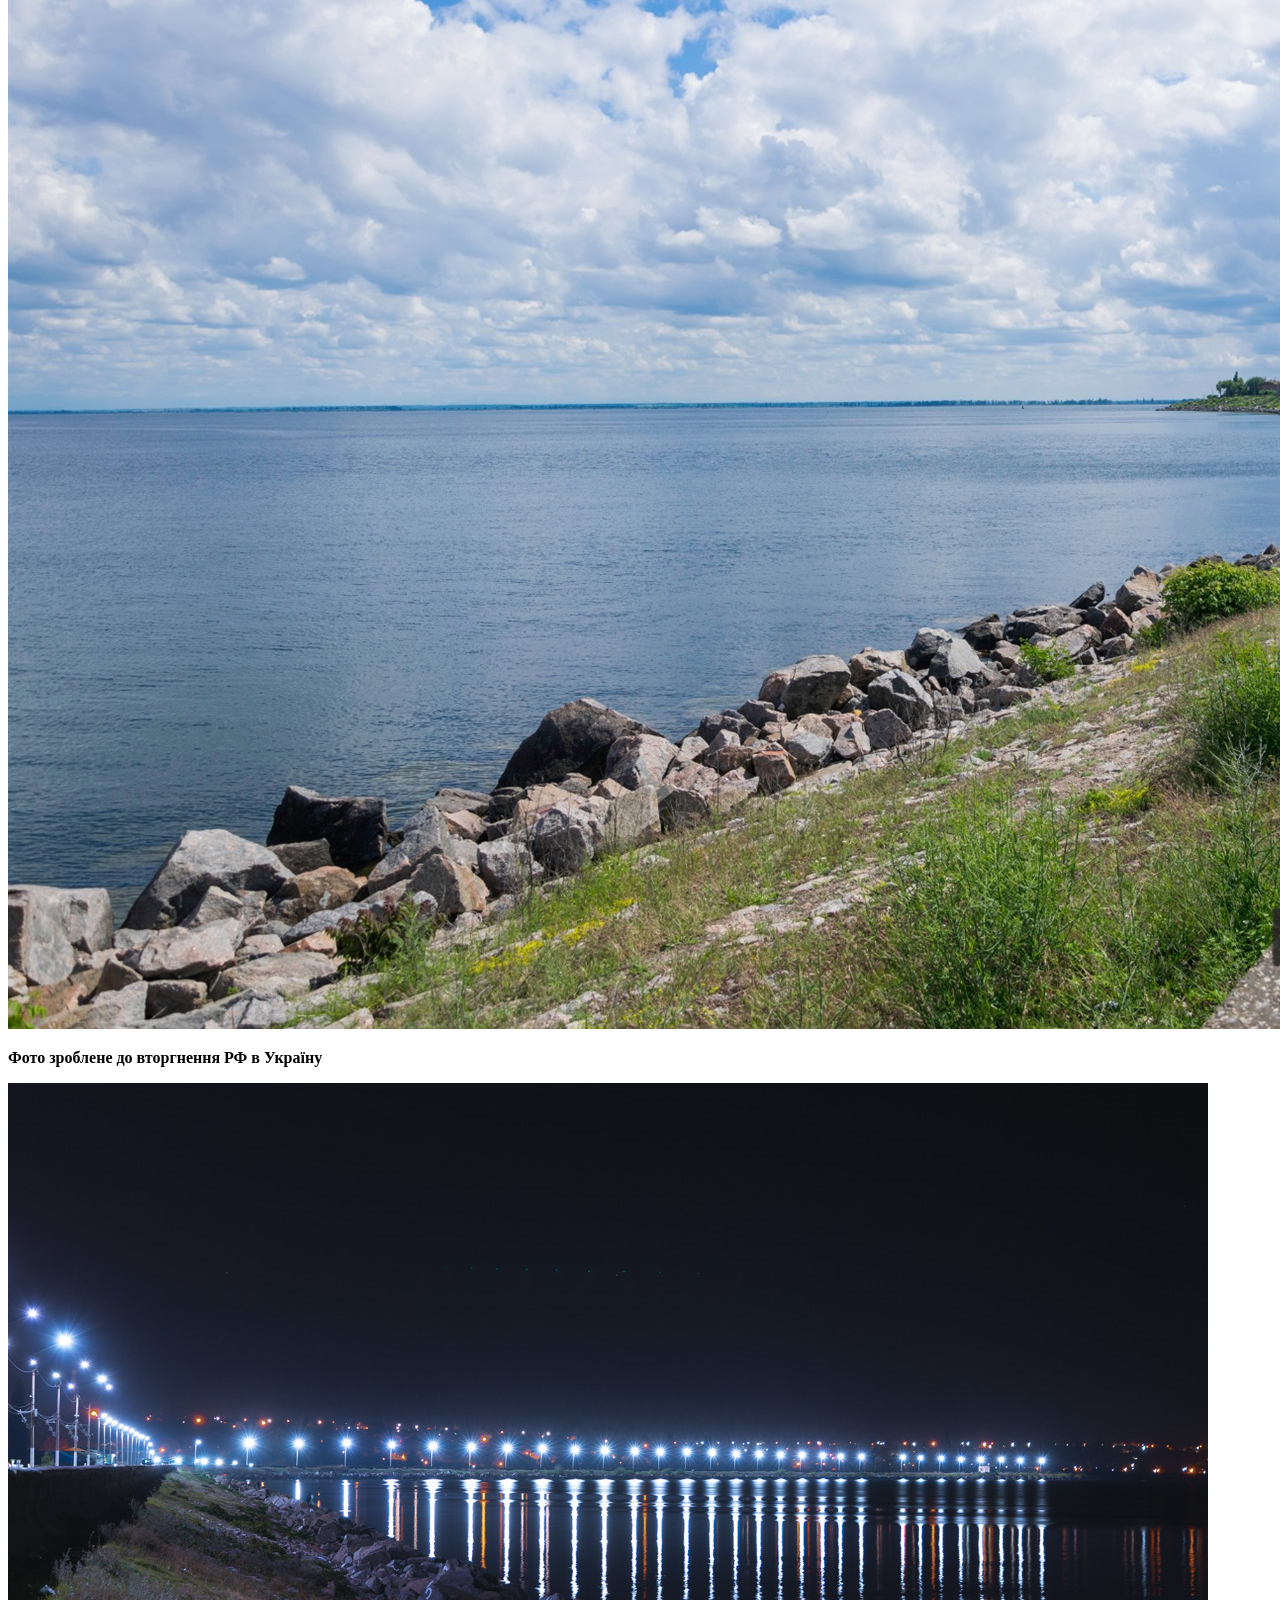
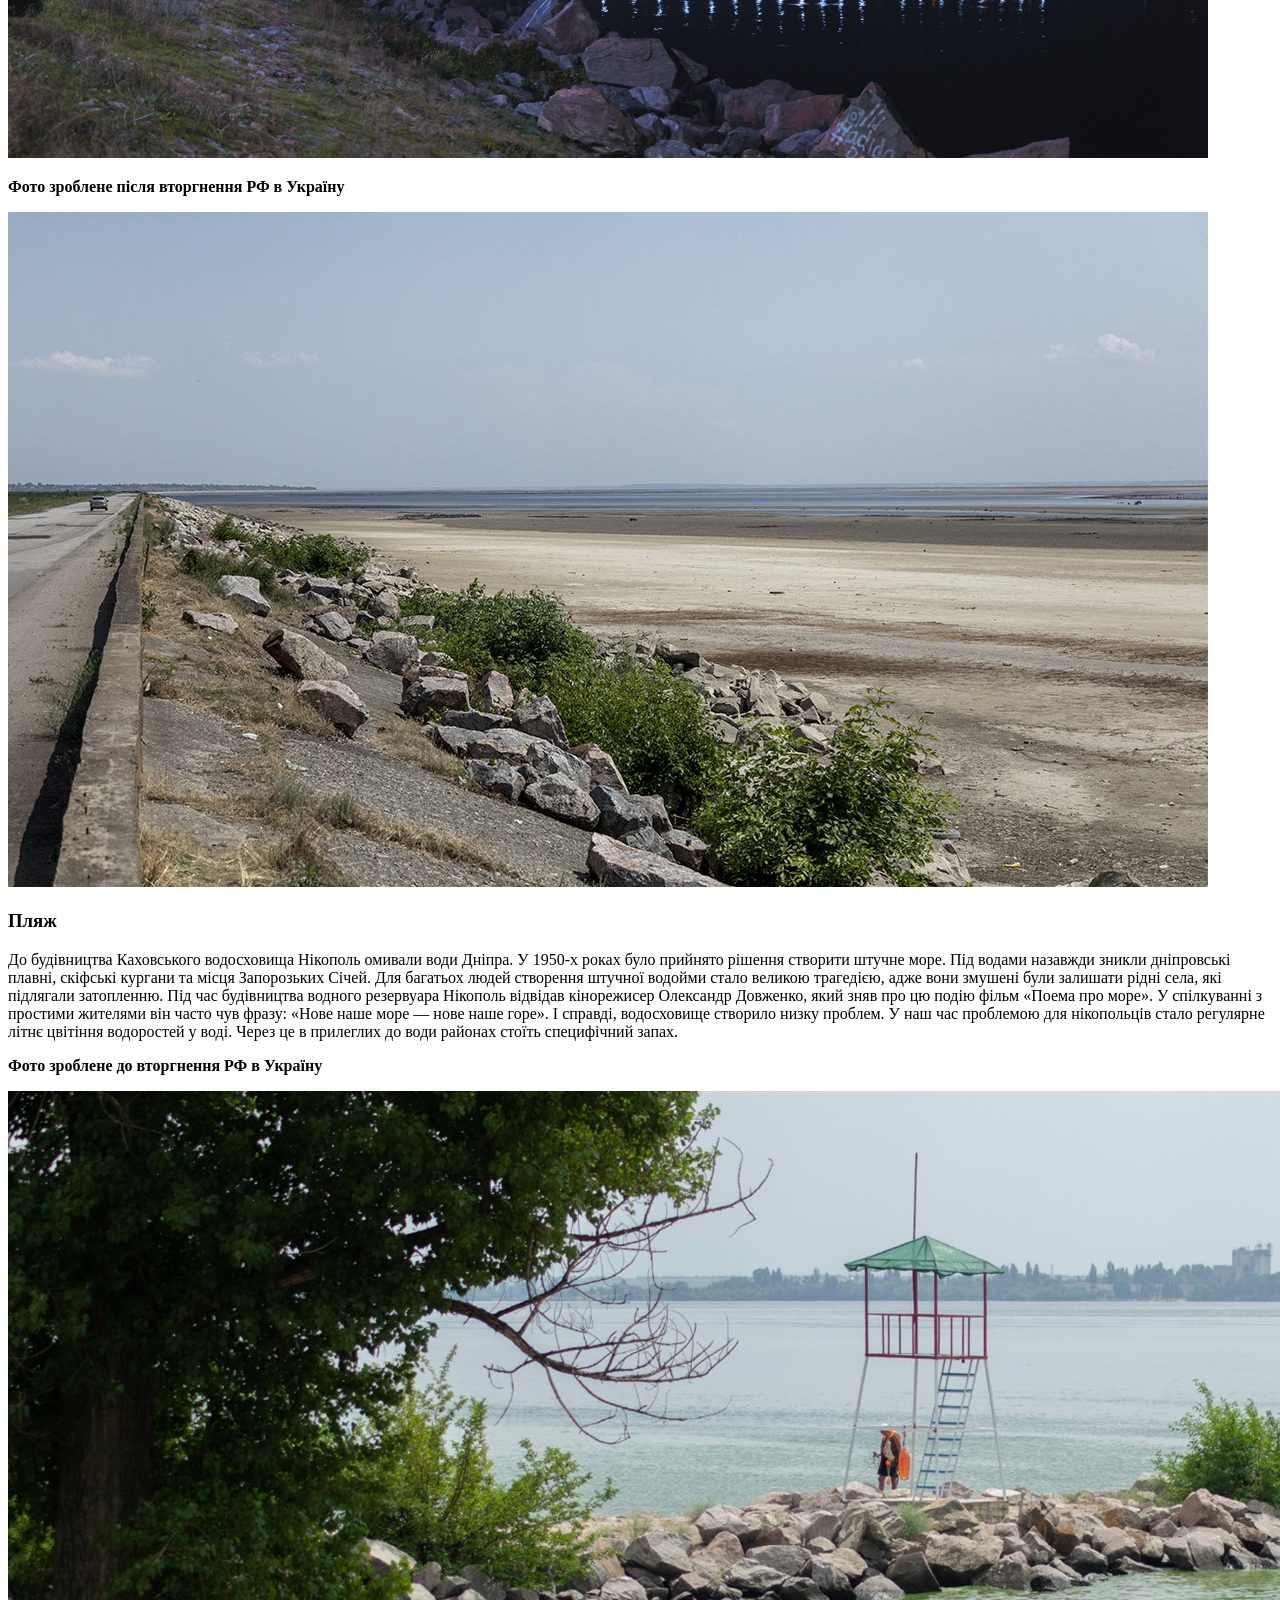
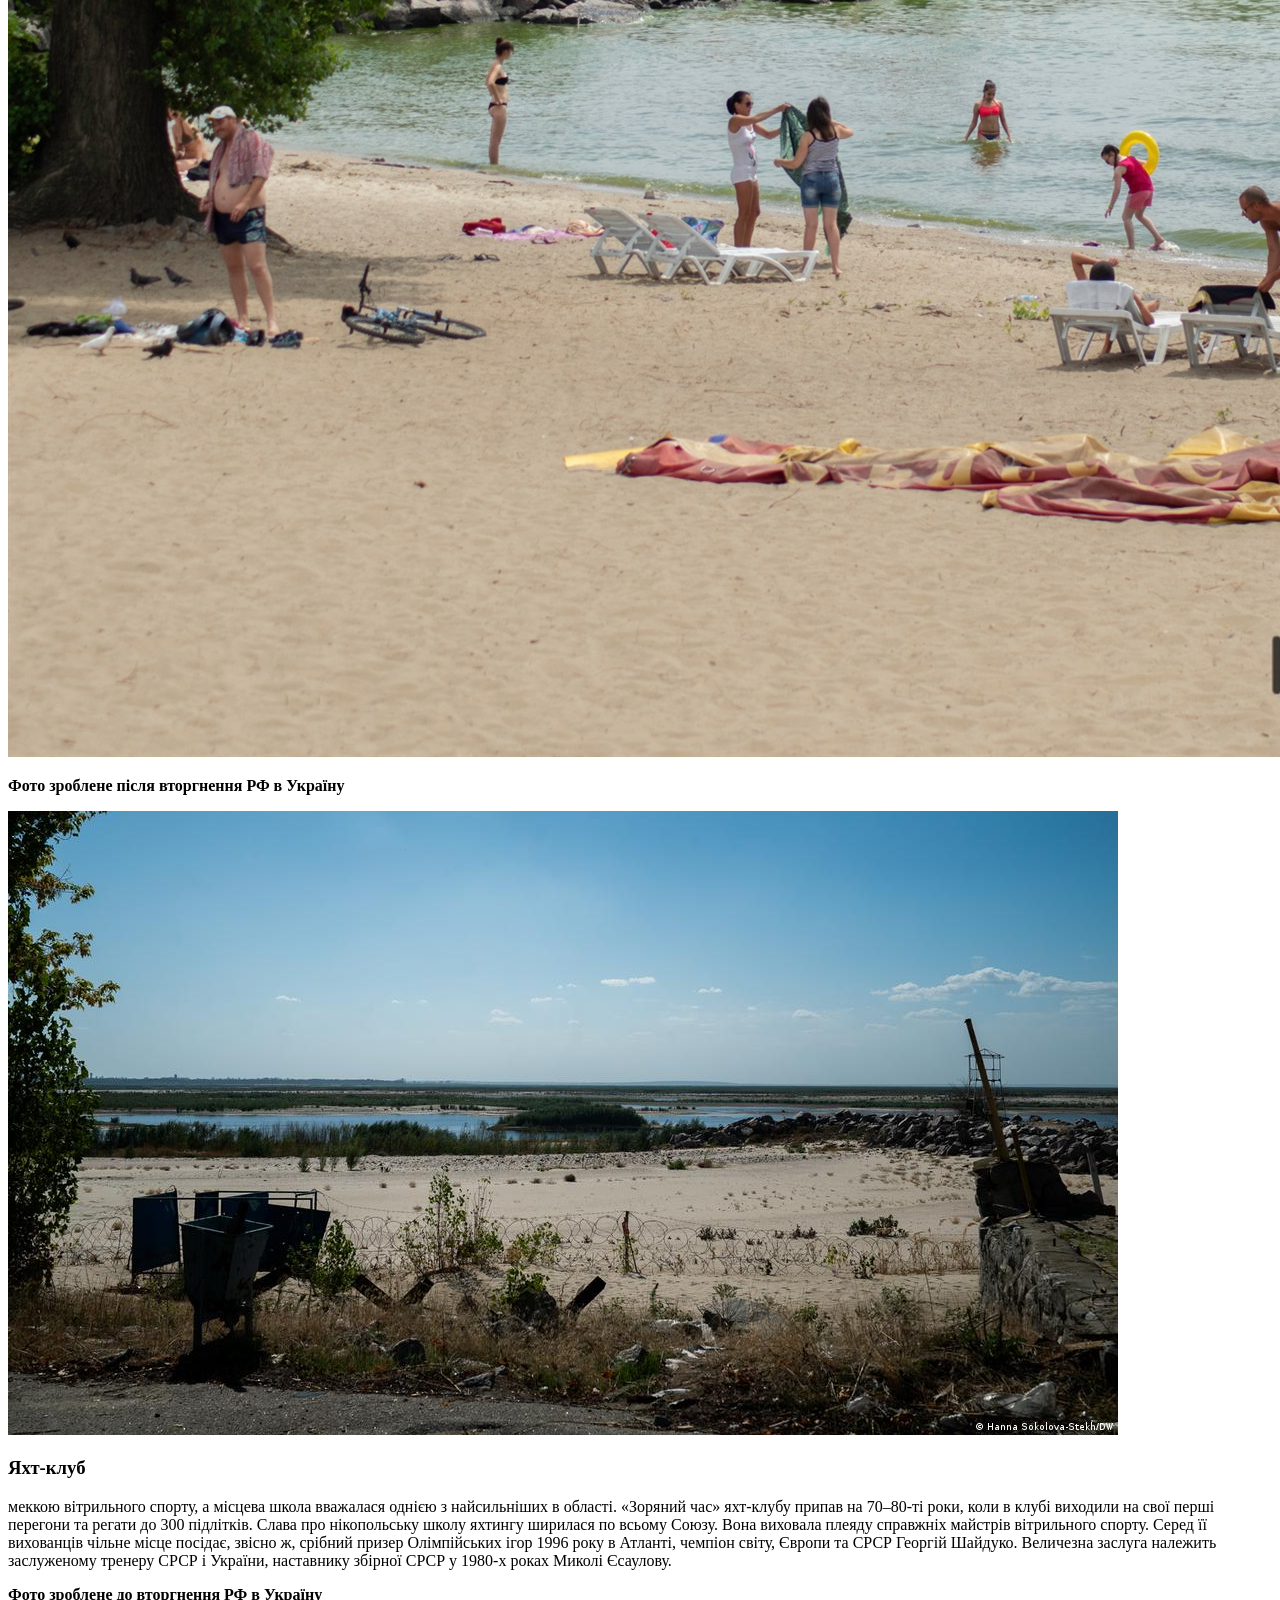
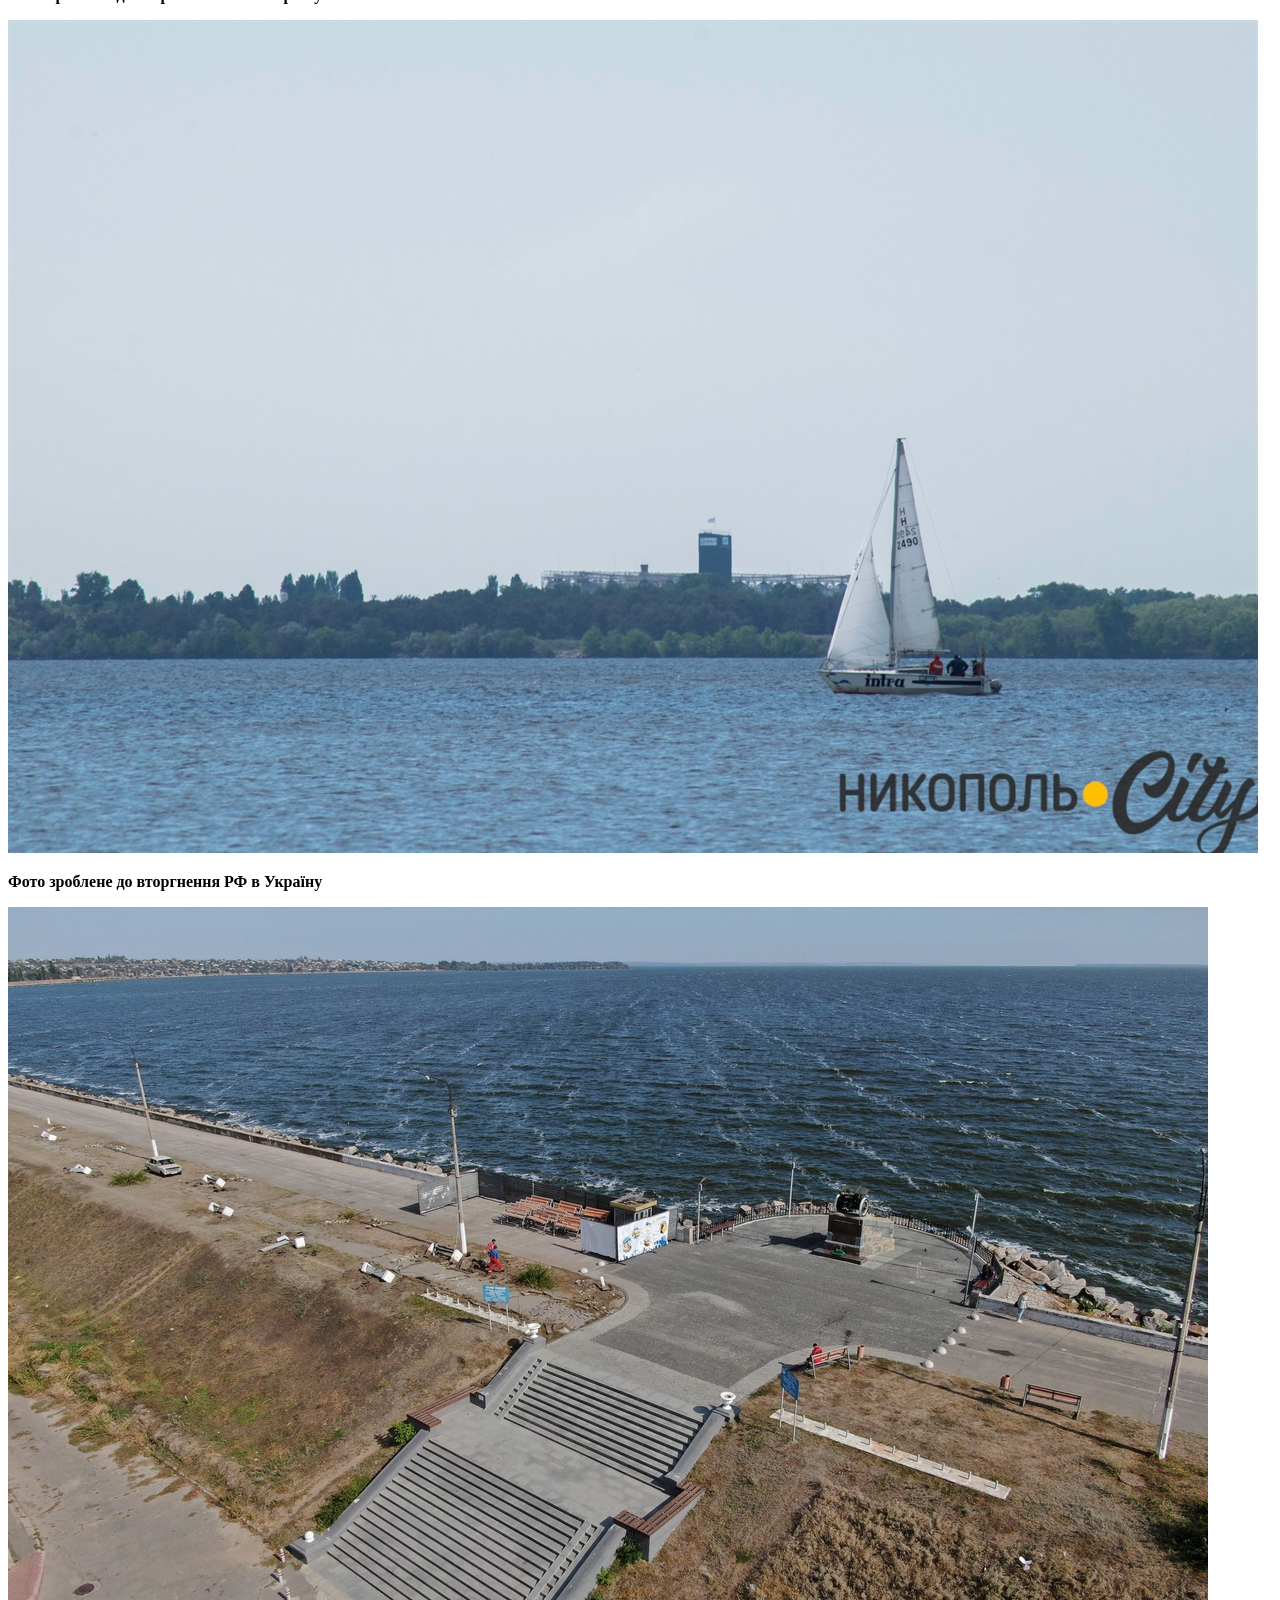
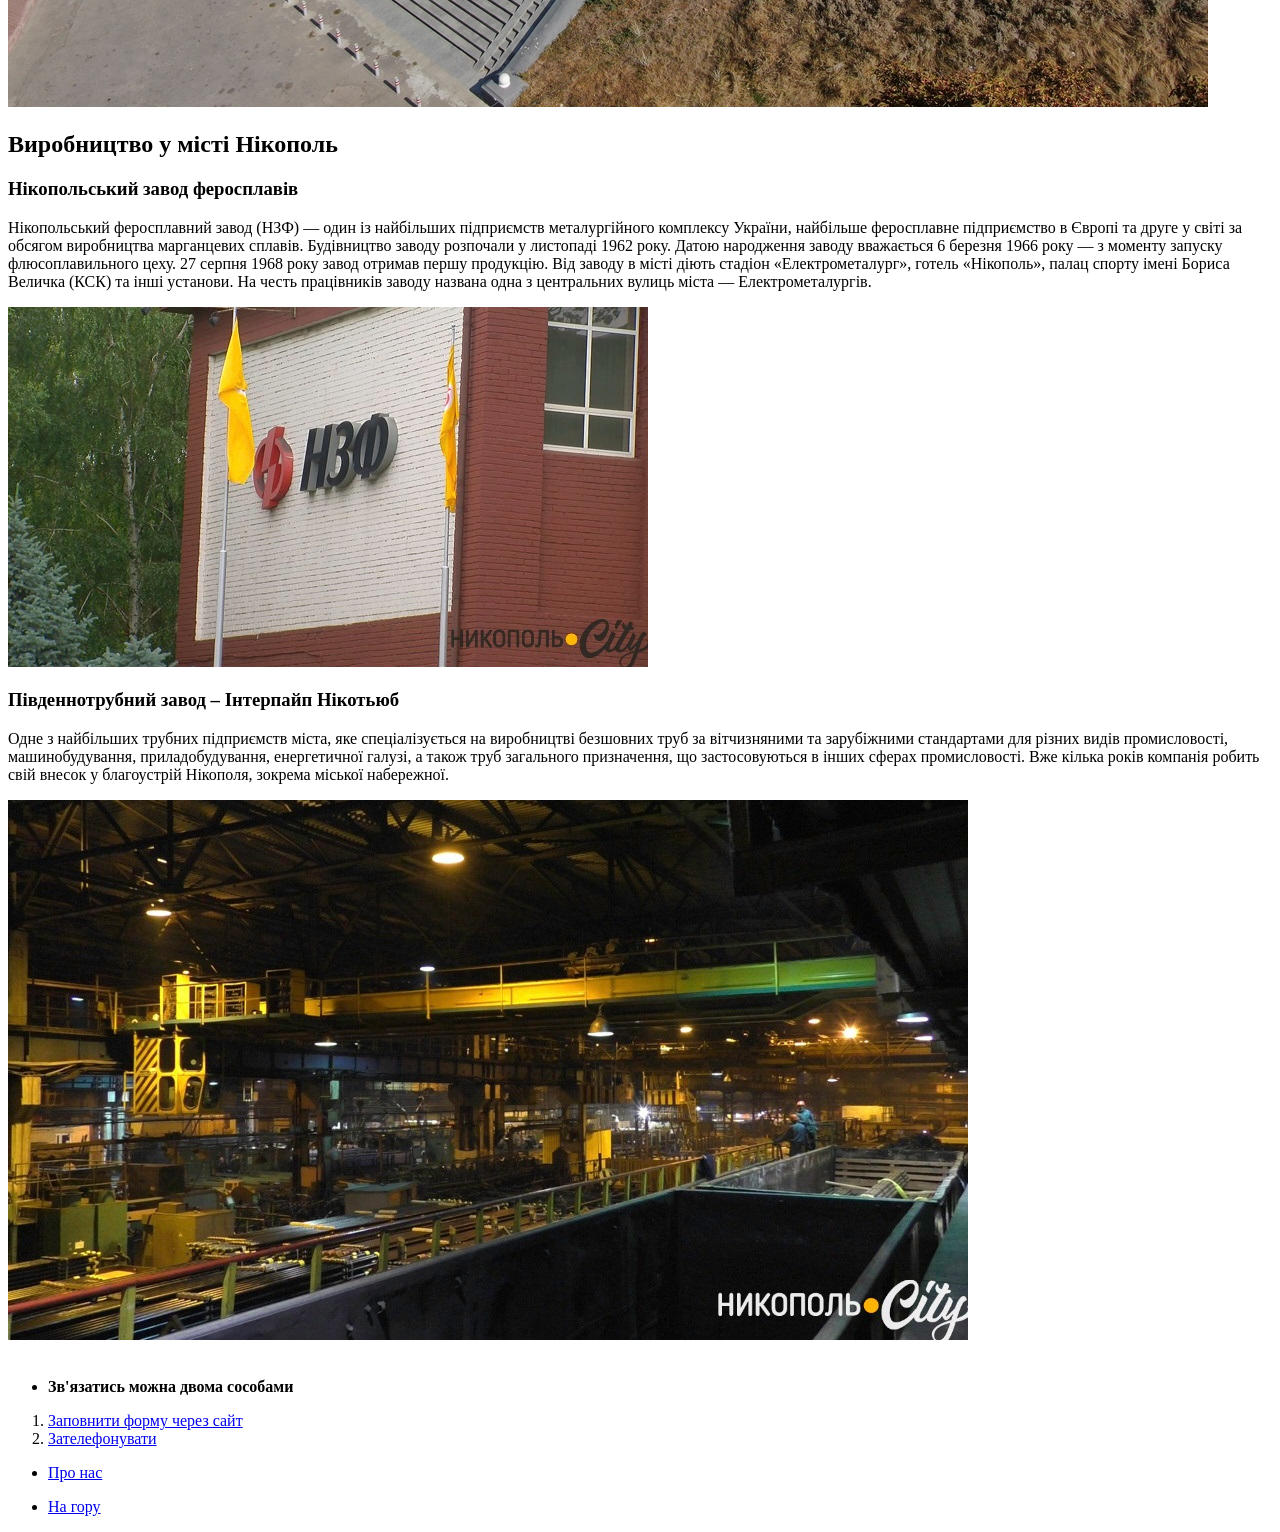
==== commit ec7148a3: "Update index.html" ====
--- a/lesson_2/index.html
+++ b/lesson_2/index.html
@@ -116,7 +116,7 @@
 			1980-х роках Миколі Єсаулову.
 			</p>
 			<p><strong>Фото зроблене до вторгнення РФ в Україну</strong></p>
-			<img src="/img/yaht_club.jpg" alt="Яхт-клуб">
+			<img src="img/yaht_club.jpg" alt="Яхт-клуб">
 			<p><strong>Фото зроблене до вторгнення РФ в Україну</strong></p>
 			<img src="img/damba_3.jpg" alt="Дамба">
 		</div>
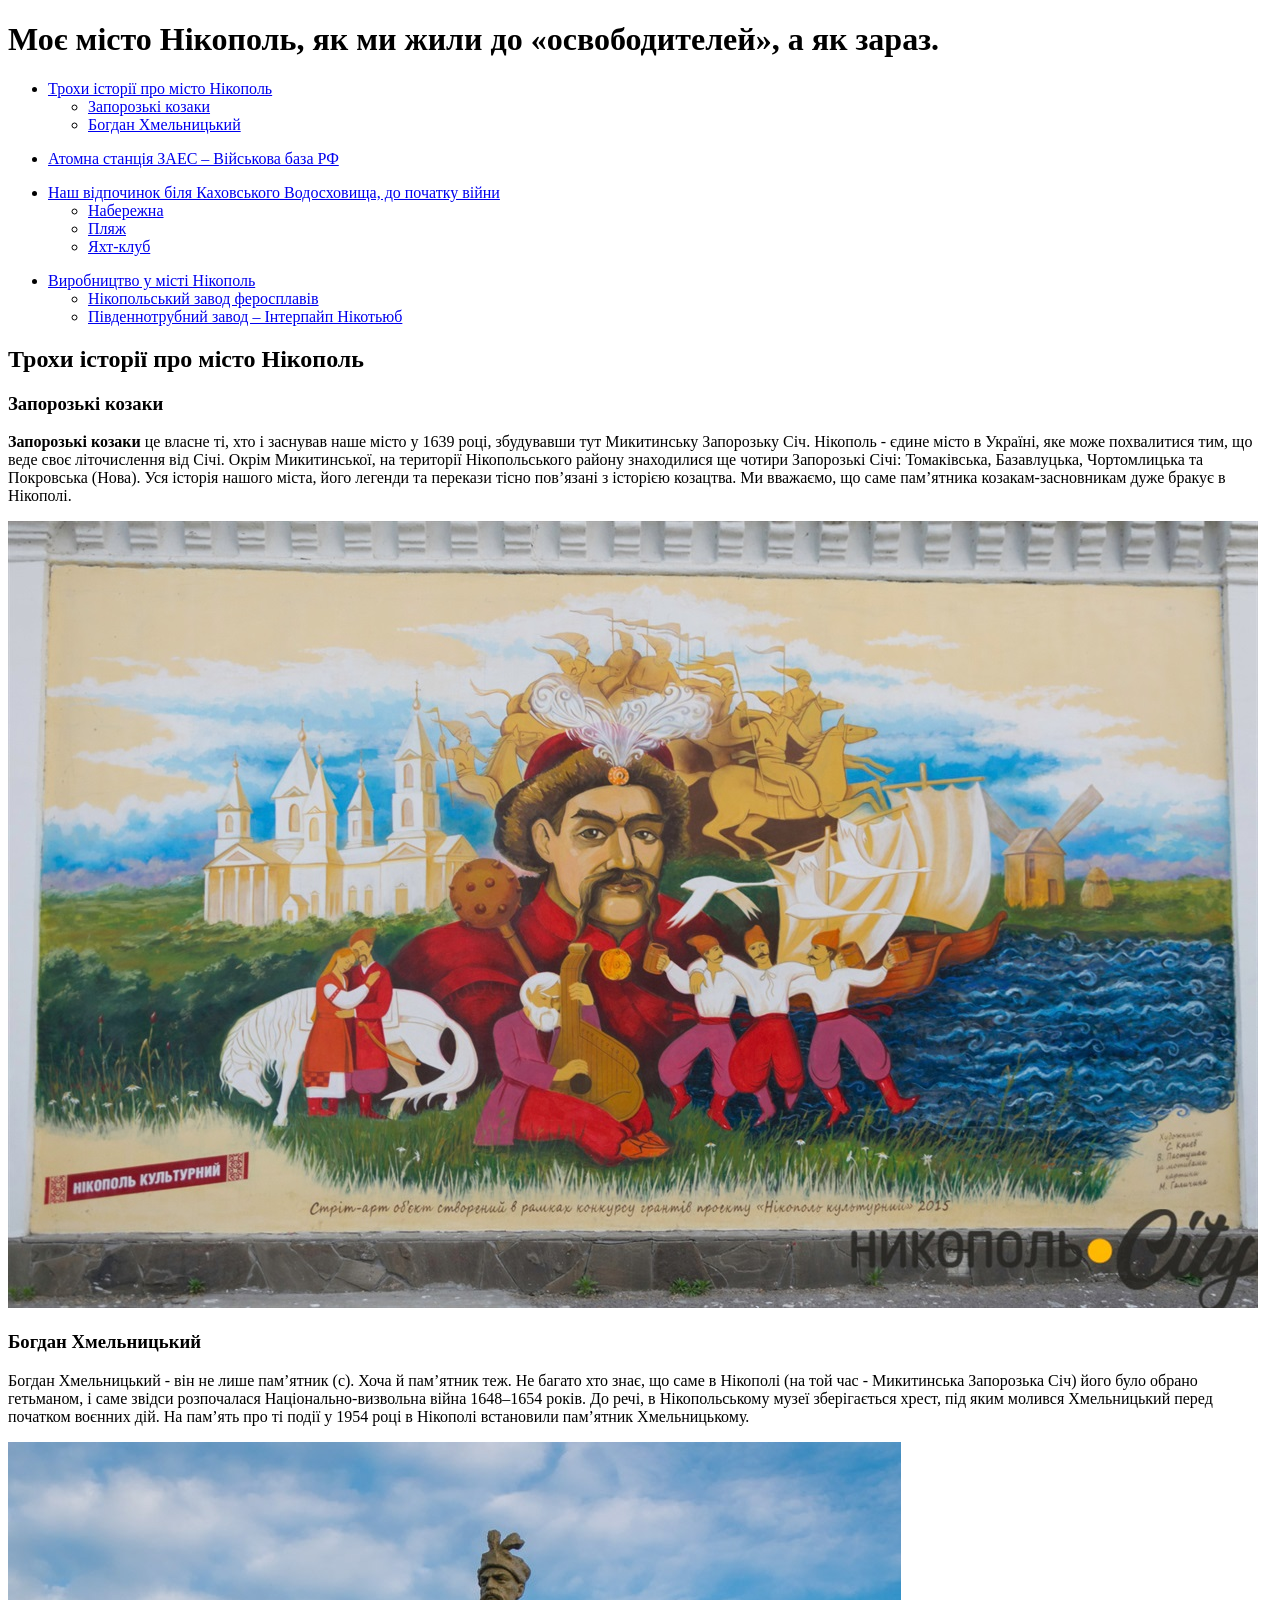
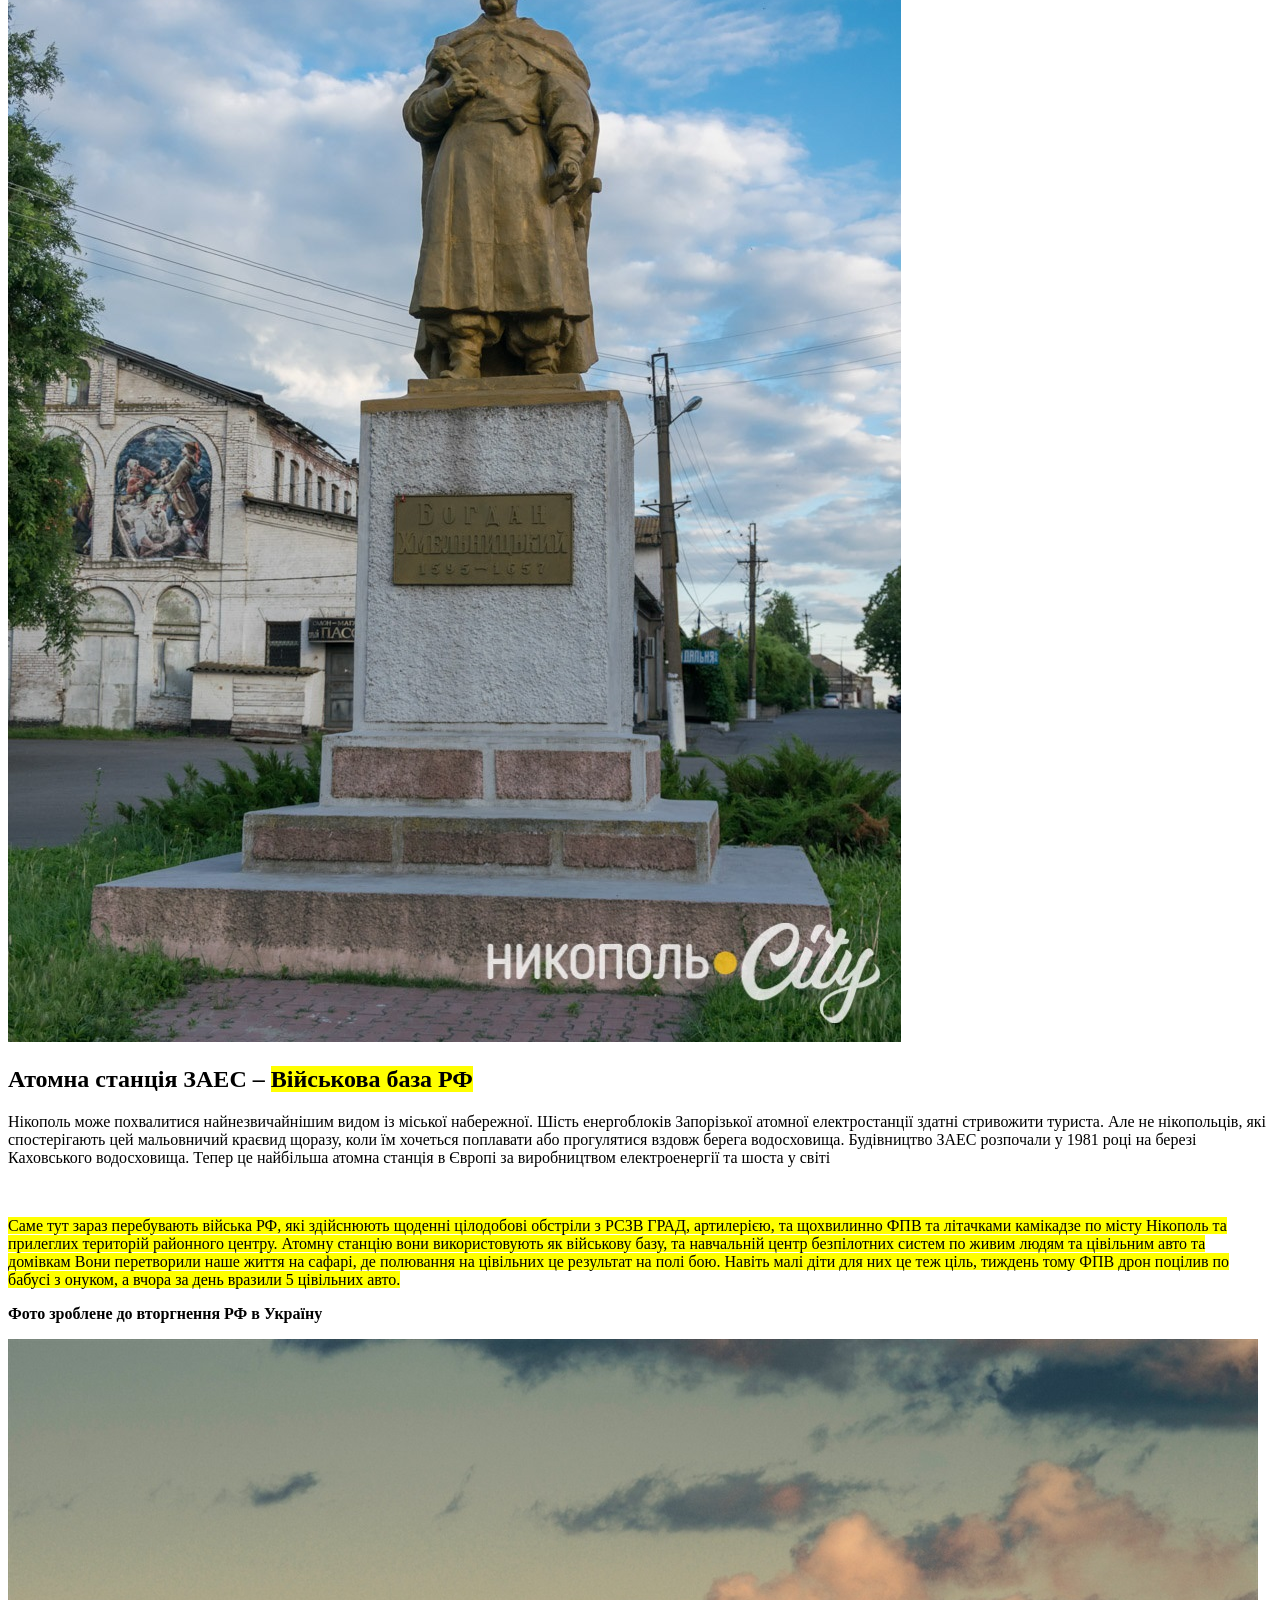
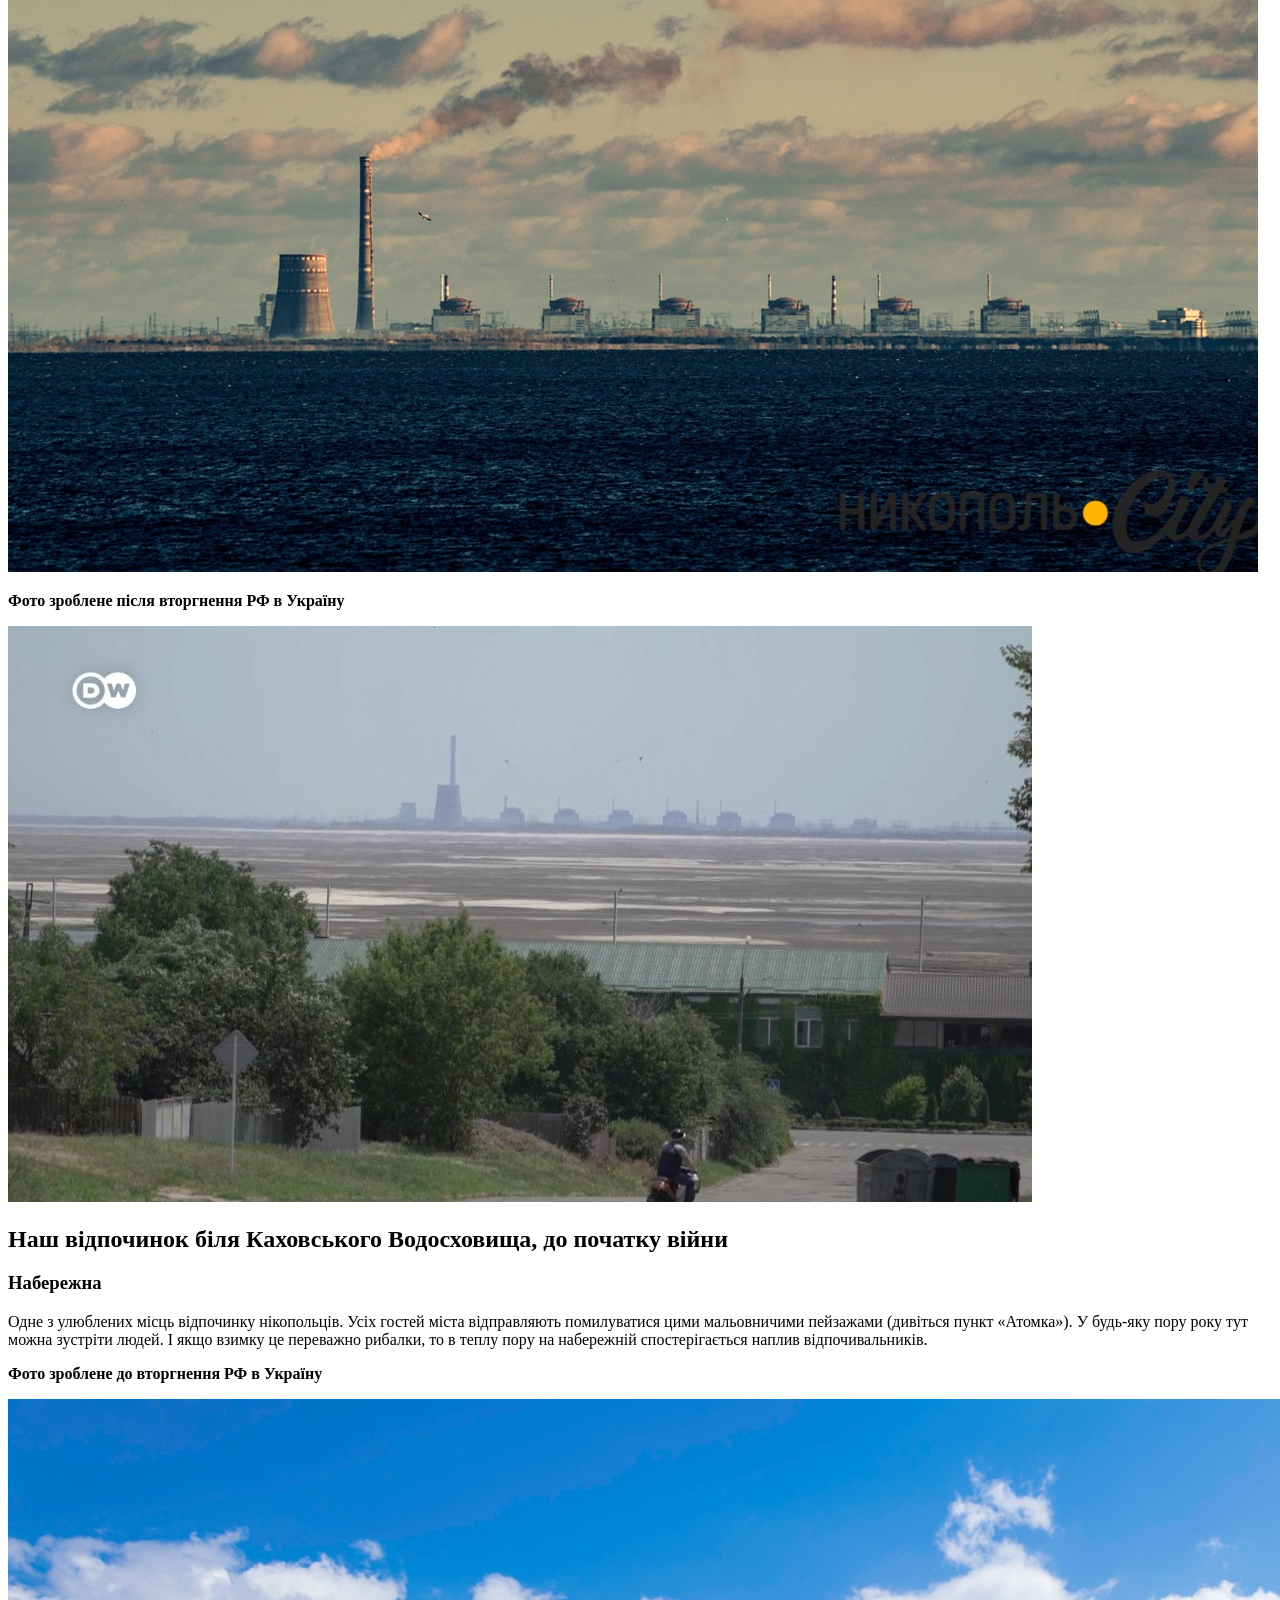
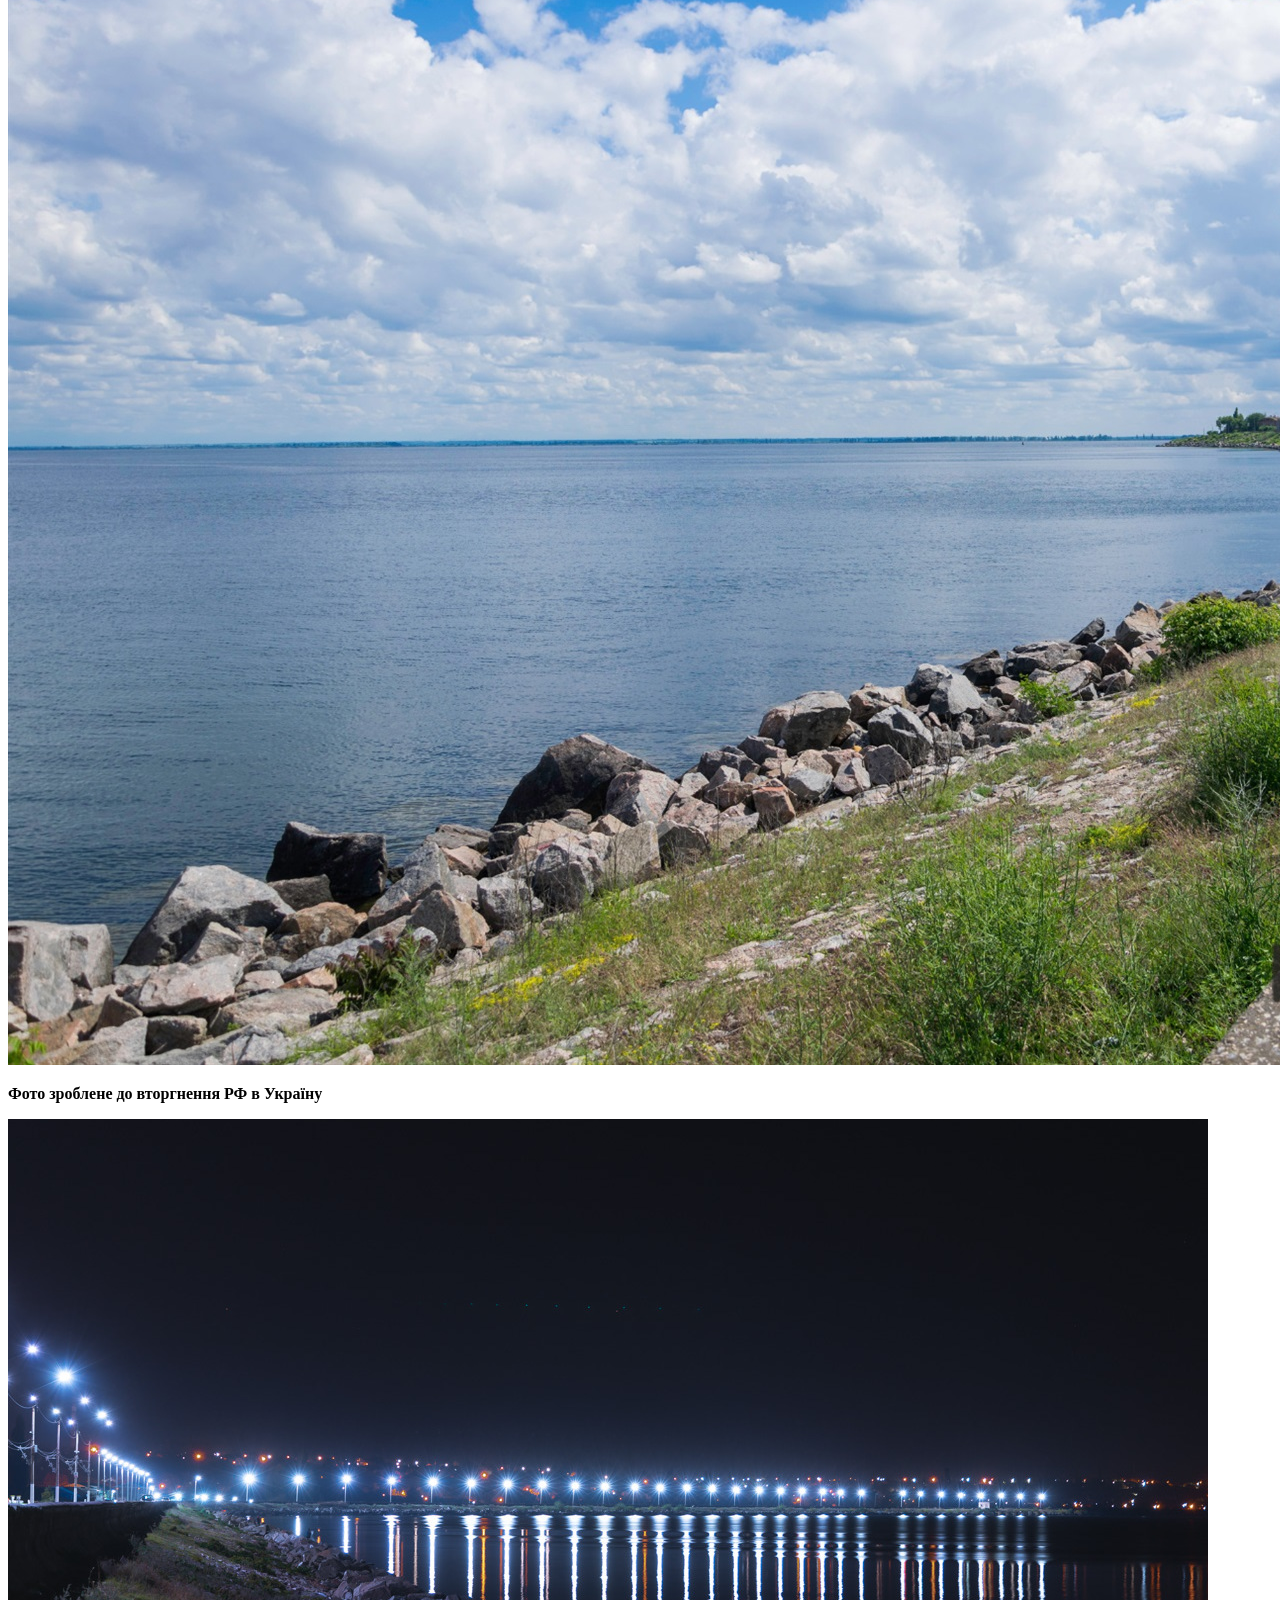
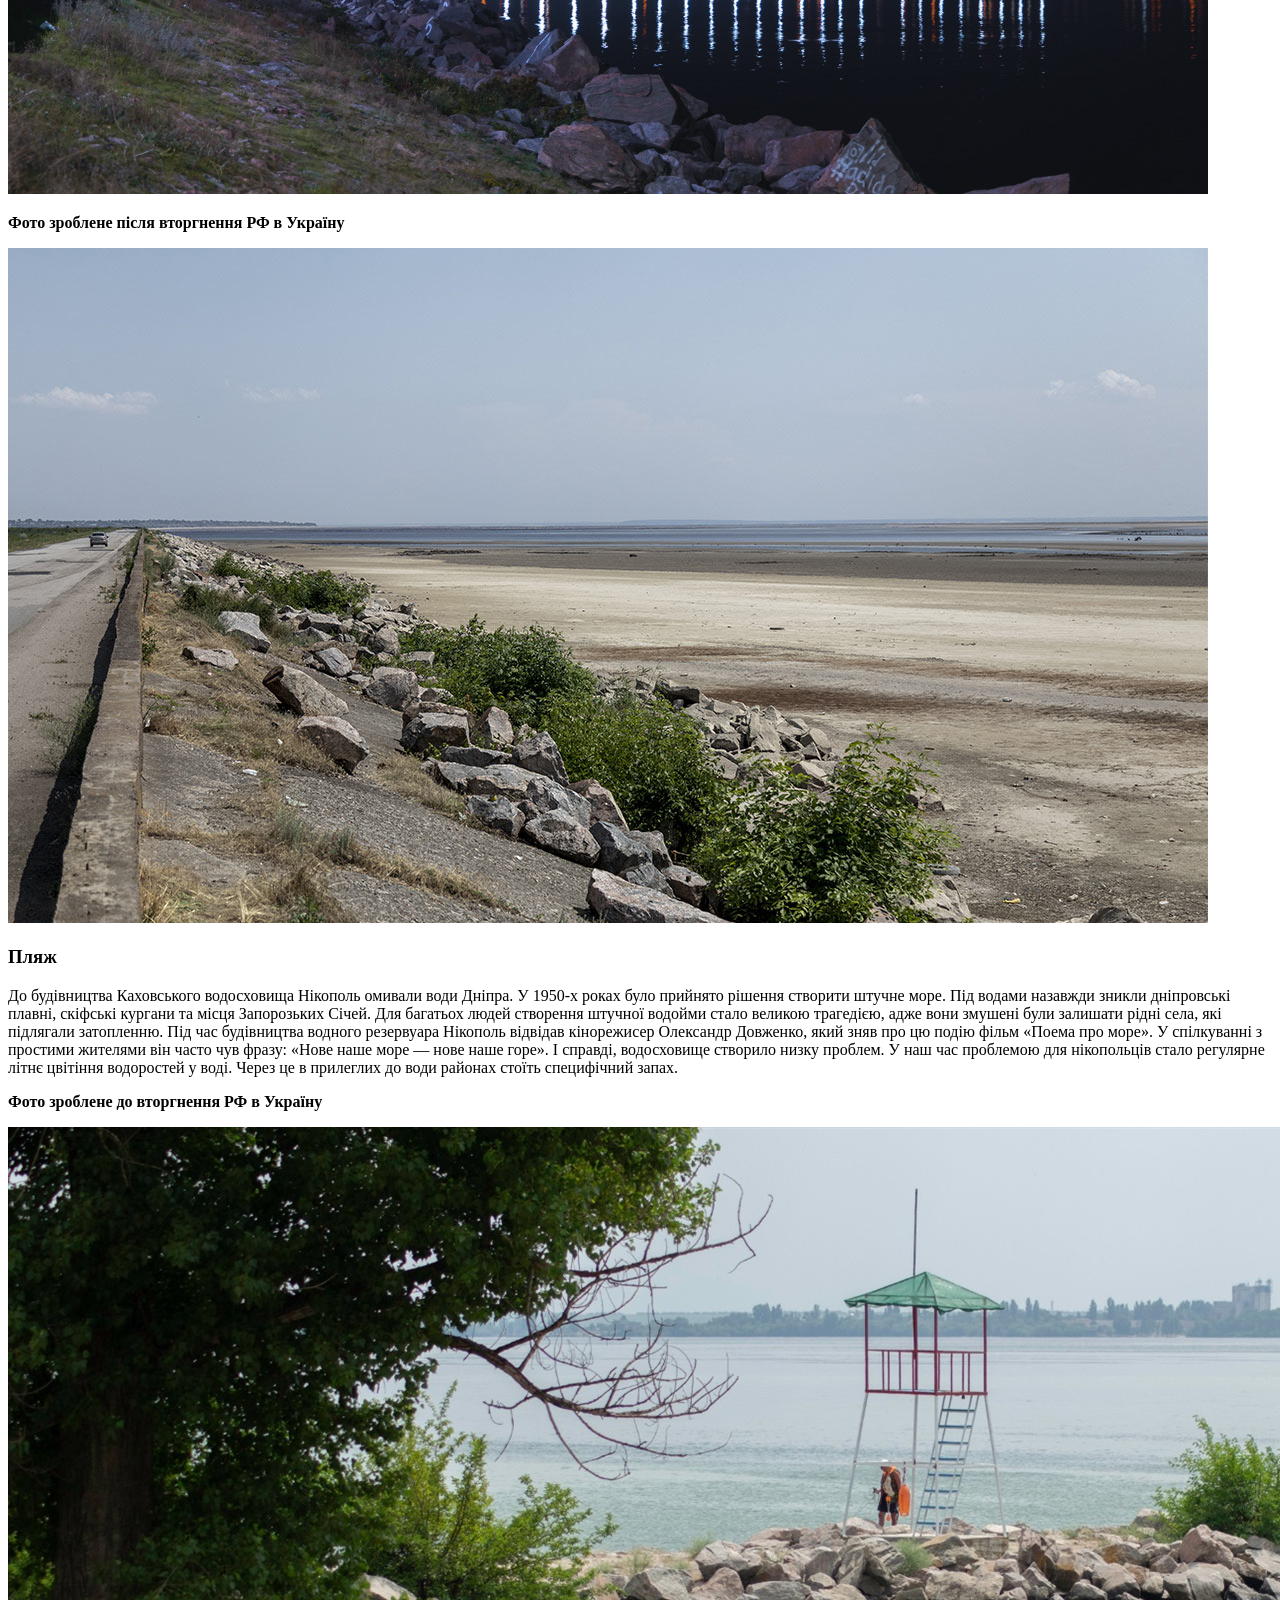
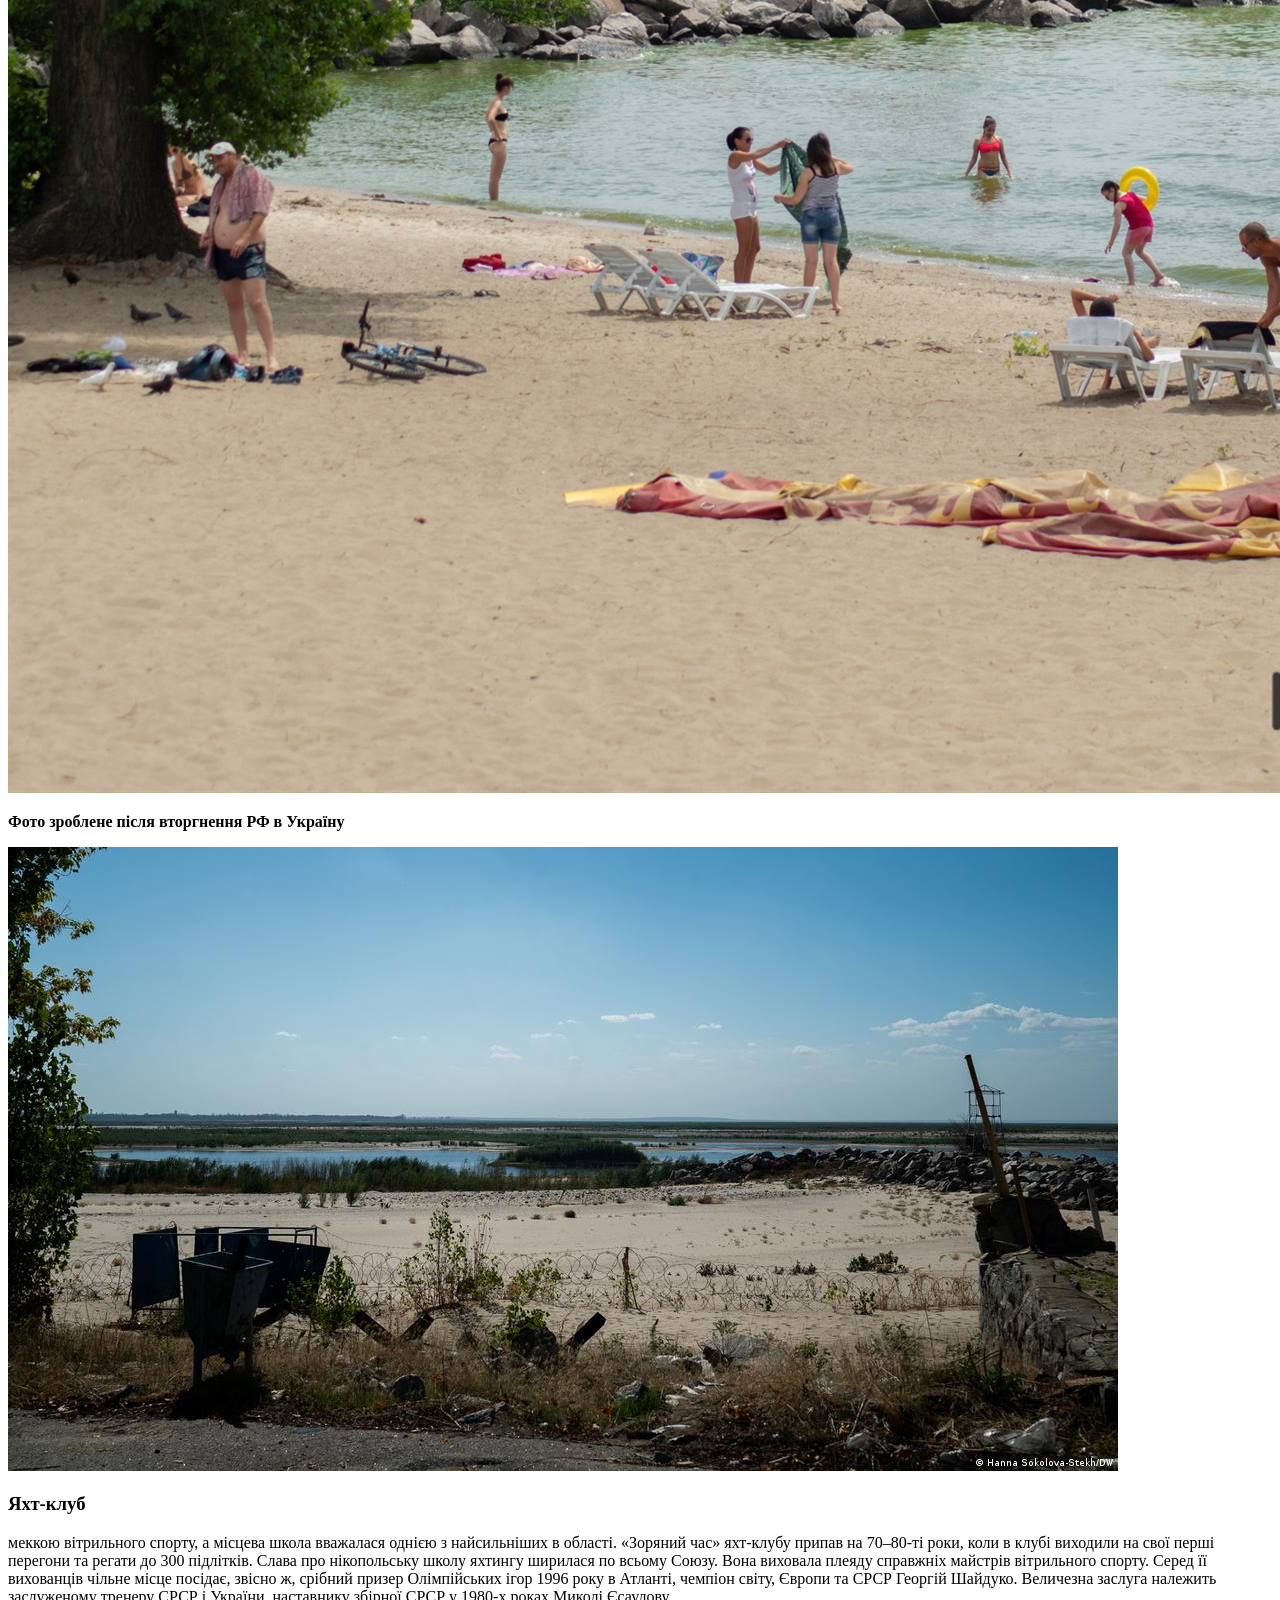
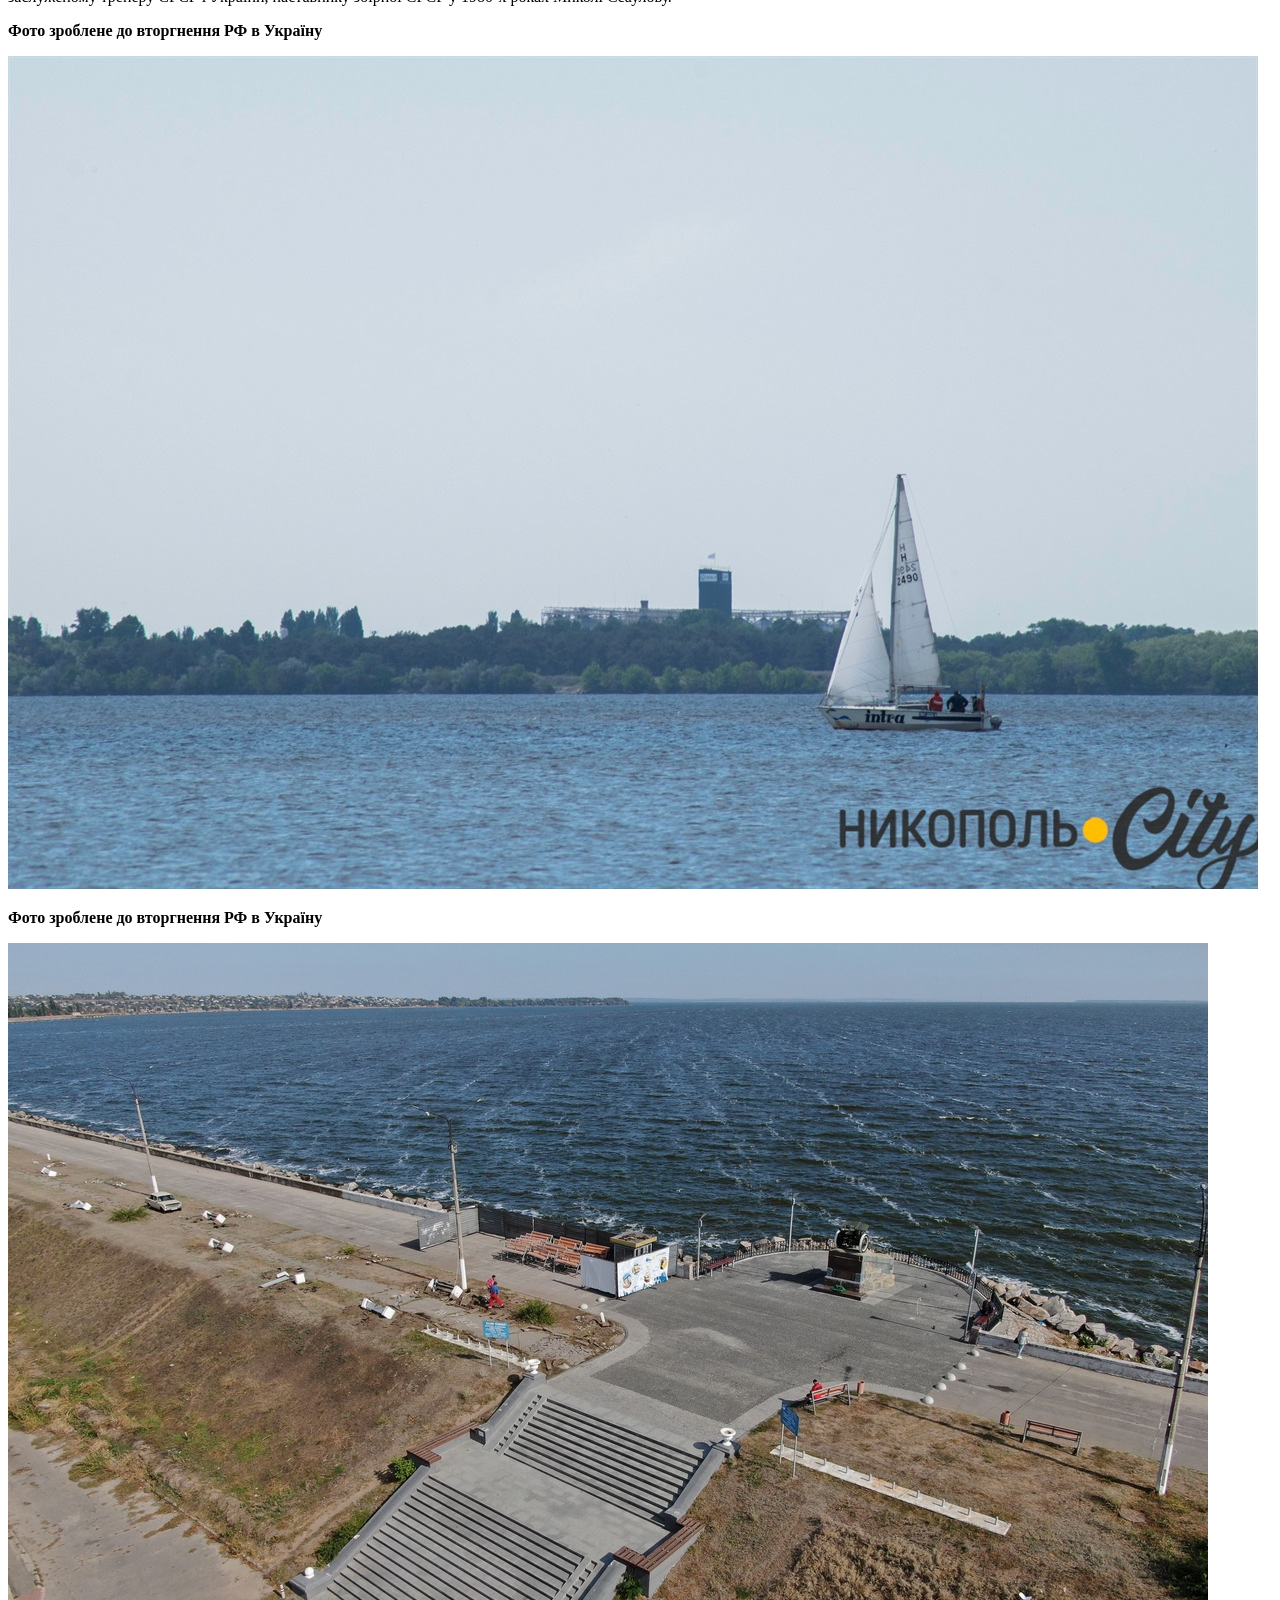
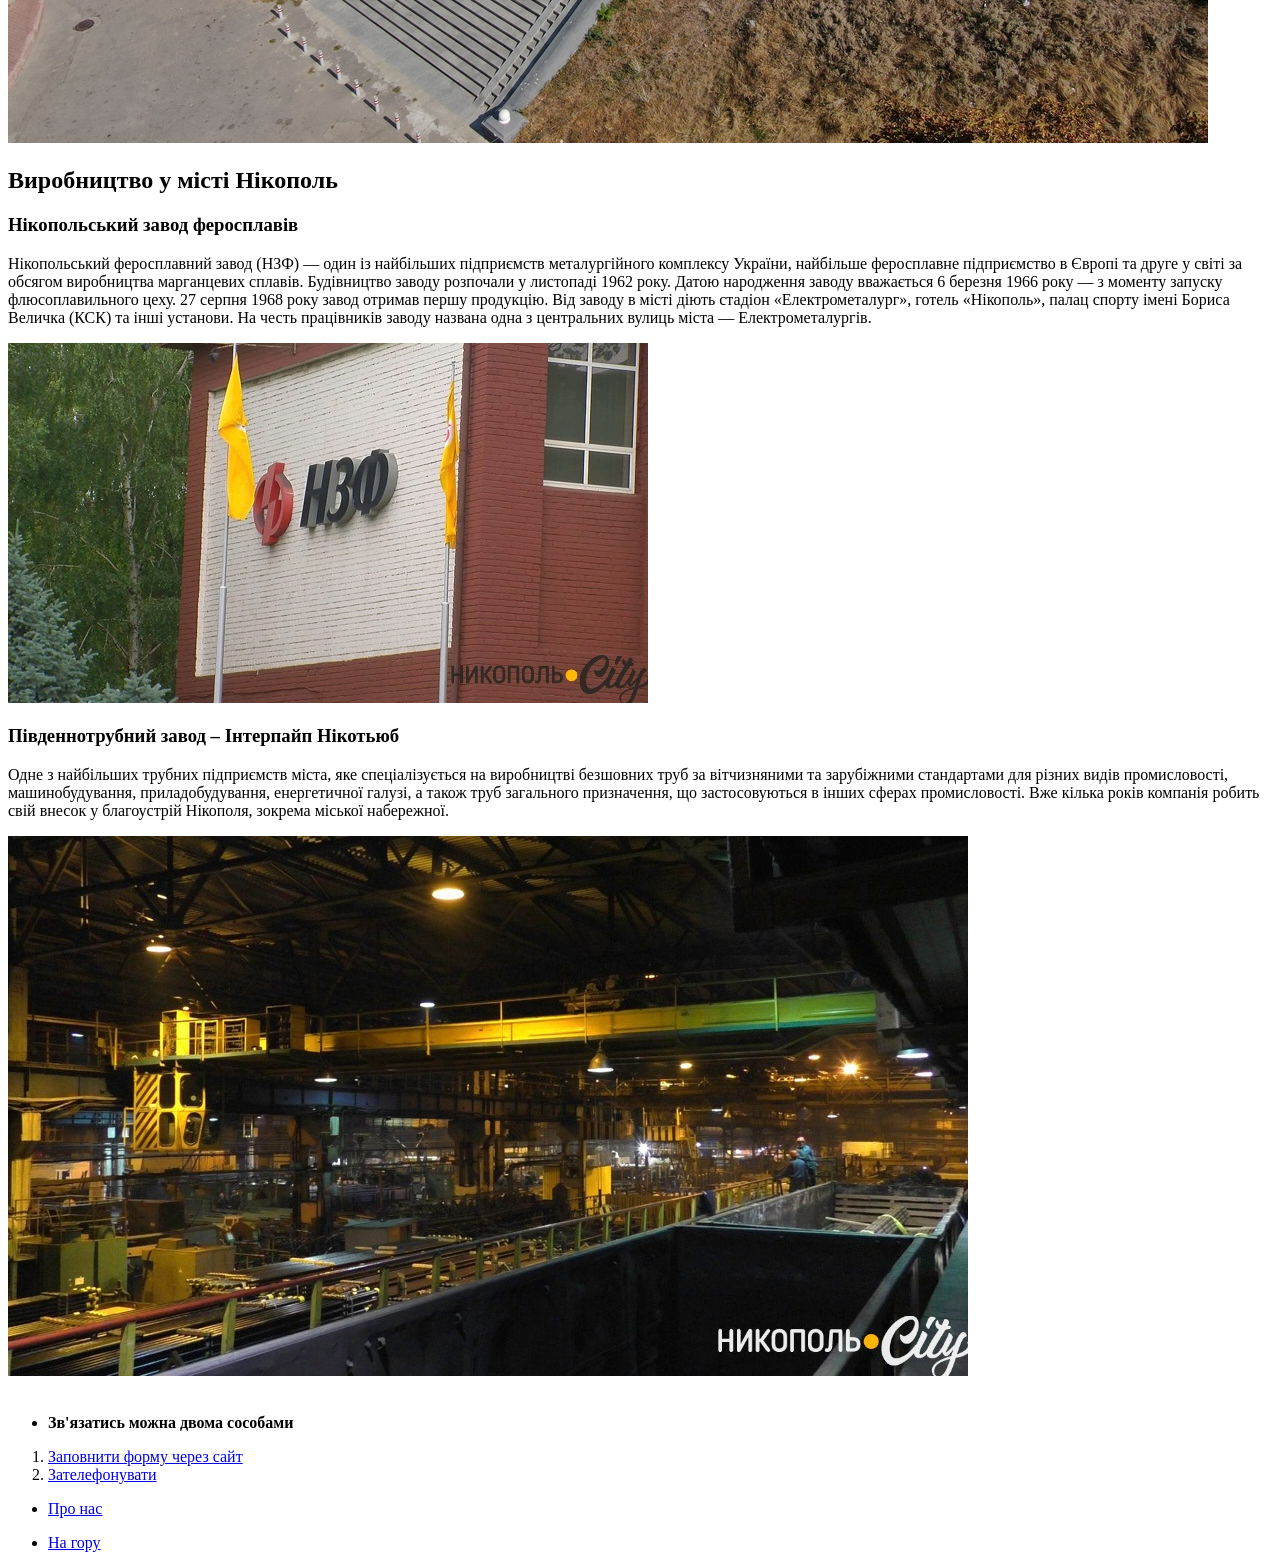
==== commit 21469fd3: "Update index.html" ====
--- a/lesson_2/index.html
+++ b/lesson_2/index.html
@@ -74,8 +74,8 @@
 			Каховського водосховища. Тепер це найбільша атомна станція в Європі за виробництвом електроенергії та шоста у світі<p>
 			<br>
 			<p><mark>Саме тут зараз перебувають війська РФ, які здійснюють щоденні цілодобові обстріли з РСЗВ ГРАД, артилерією, та щохвилинно
-			ФПВ та літачками камікадзе міста Нікополя прилеглих районів. Атомну станцію вони використовують як військову базу, та
-			навчальній центр безпілотних систем по живим людям та цівільним авто та домівкам.</mark></p>
+			ФПВ та літачками камікадзе по місту Нікополь та прилеглих територій районного центру. Атомну станцію вони використовують як військову базу, та
+			навчальній центр безпілотних систем по живим людям та цівільним авто та домівкам Вони перетворили наше життя на сафарі, де полювання на цівільних це результат на полі бою. Навіть малі діти для них це теж ціль, тиждень тому ФПВ дрон поцілив по бабусі з онуком, а вчора за день вразили 5 цівільних авто.</mark></p>
 			<p><strong>Фото зроблене до вторгнення РФ в Україну</strong></p>
 			<img src="img/zaes.jpg" alt="Атомна станція ЗАЕС">
 			<p><strong>Фото зроблене після вторгнення РФ в Україну</strong></p>
